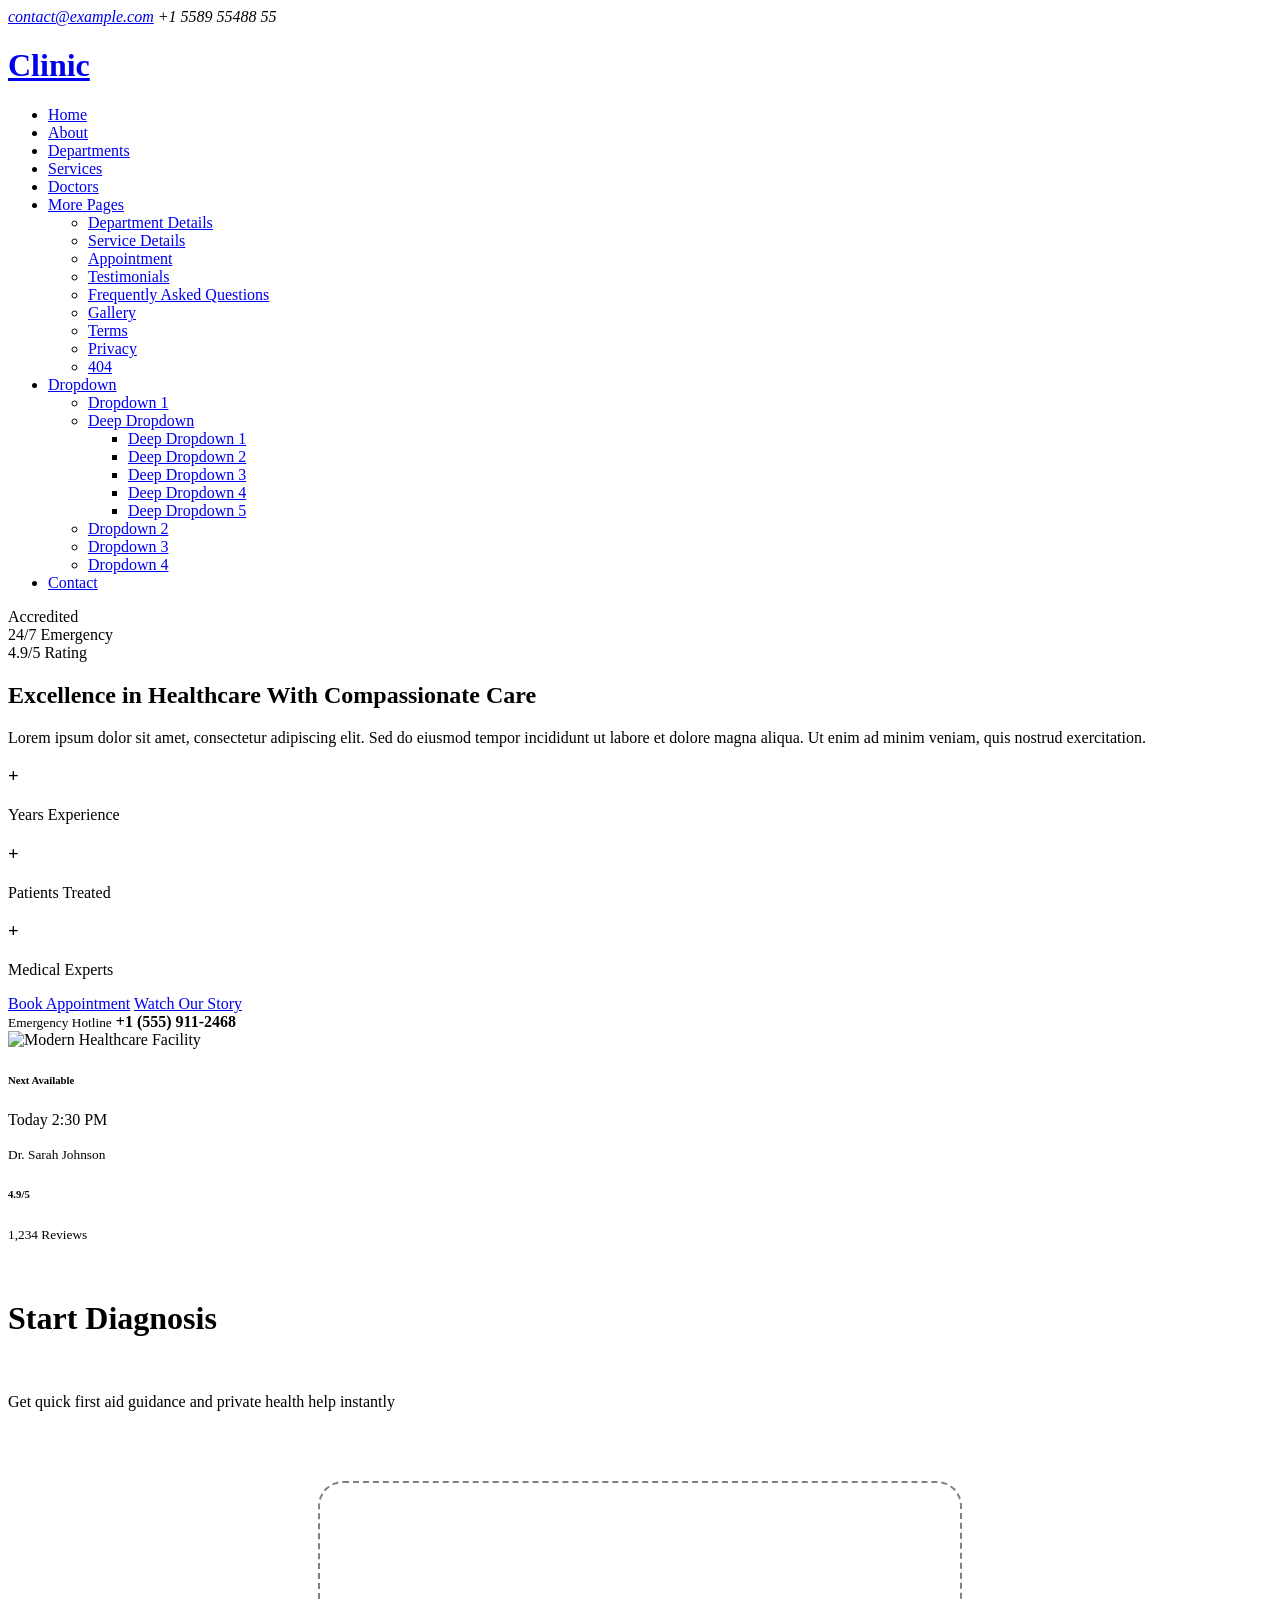
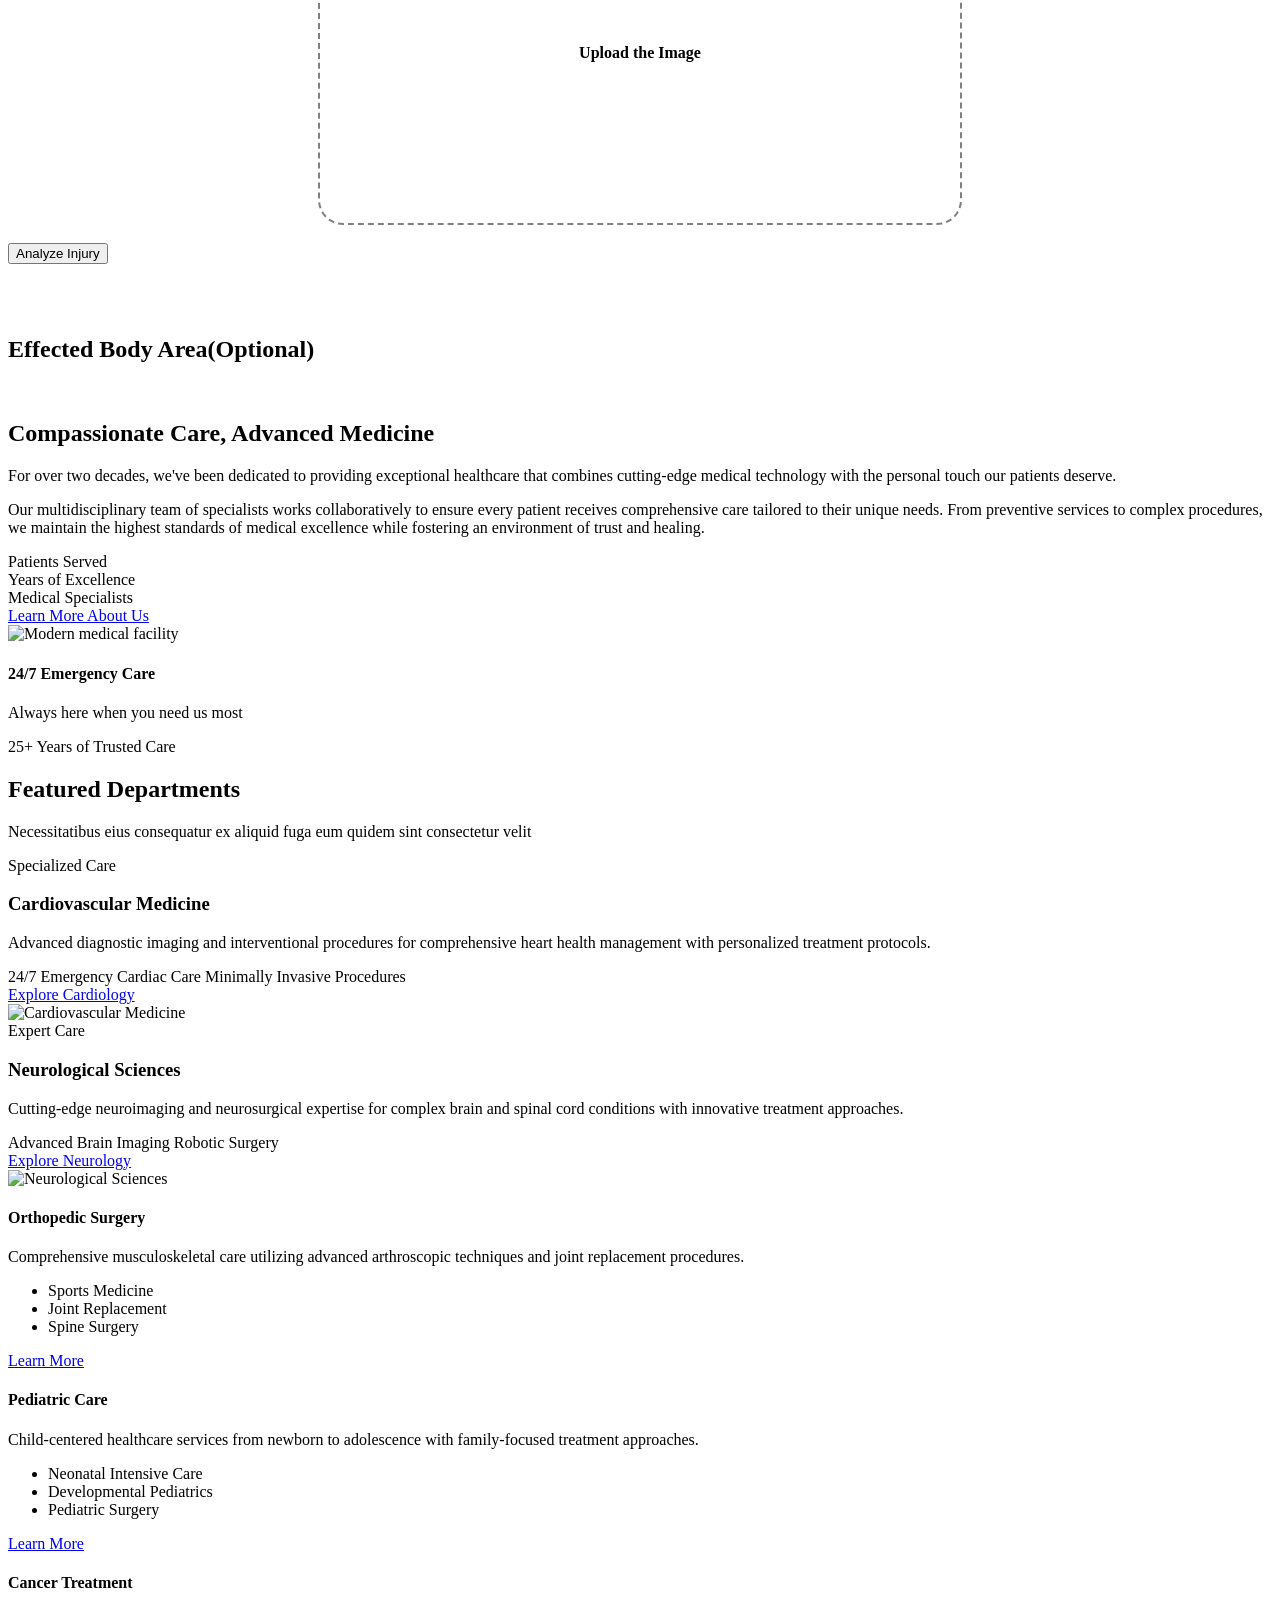
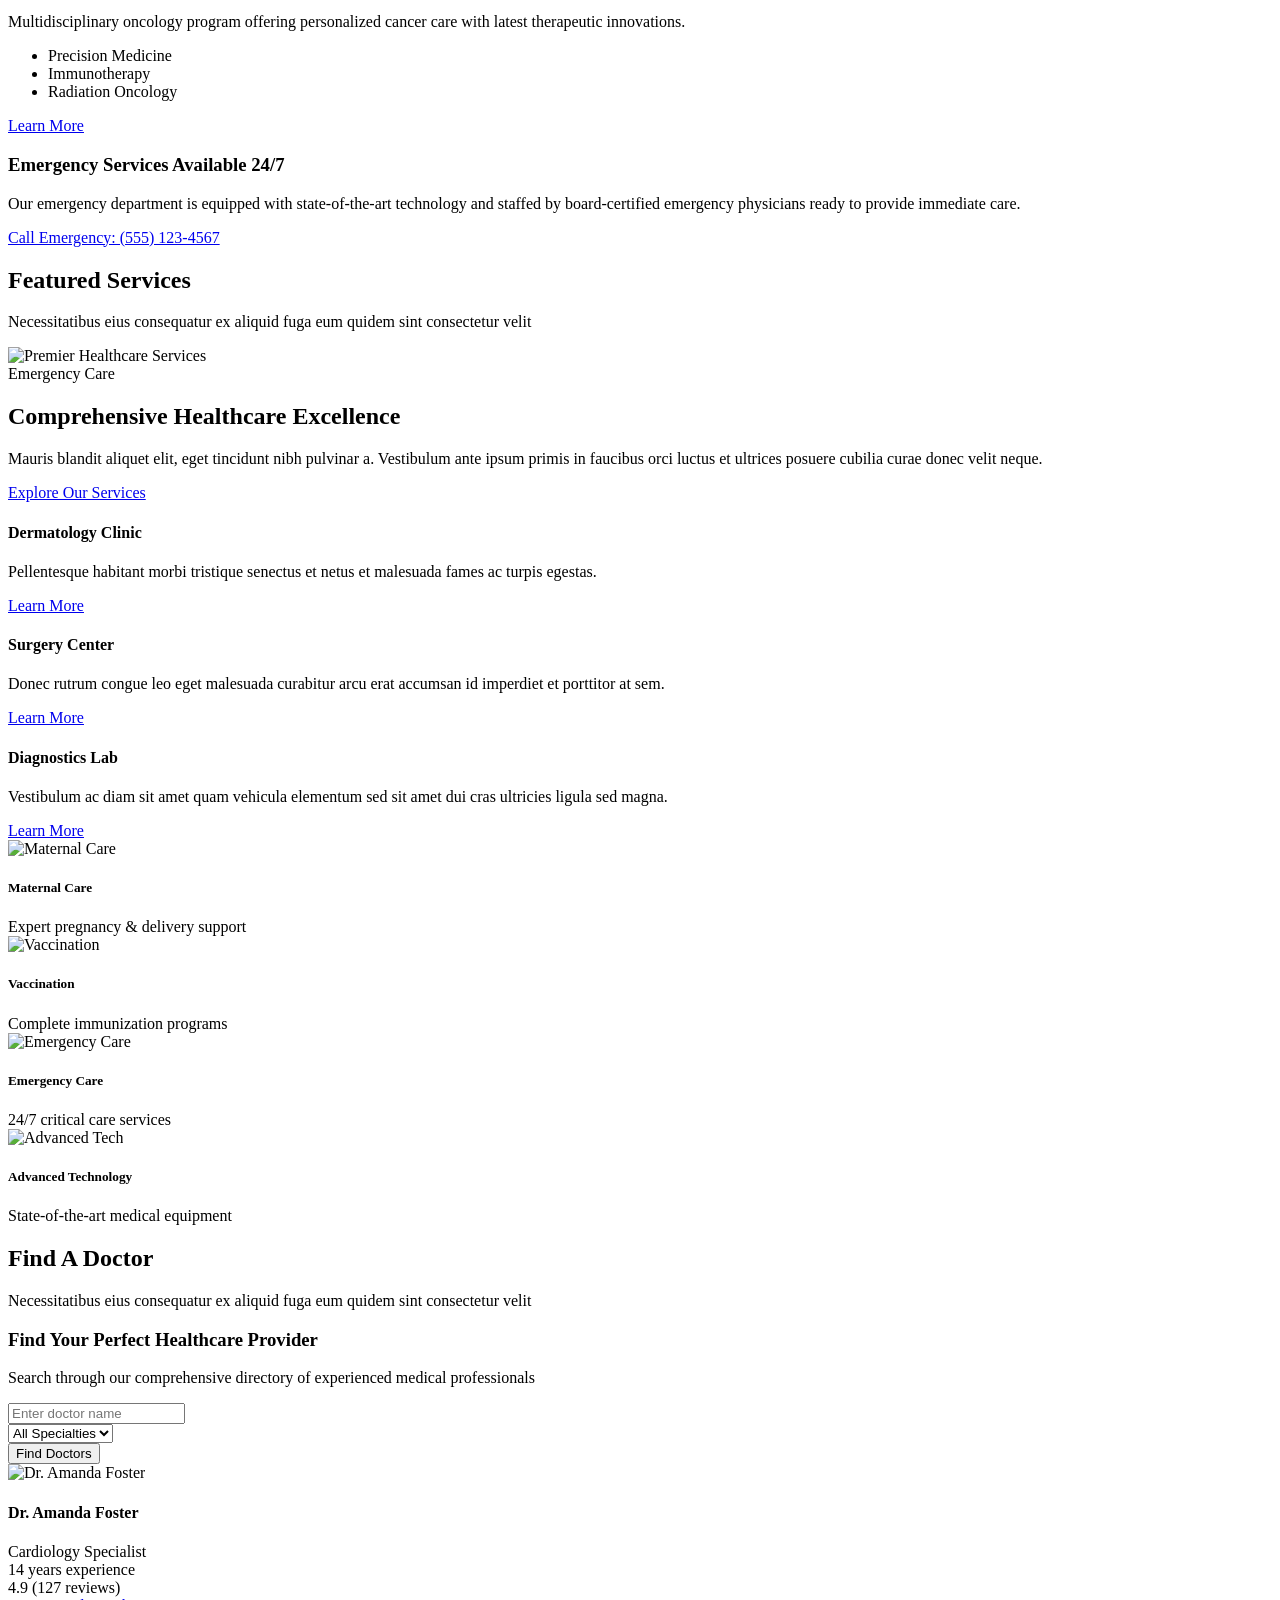
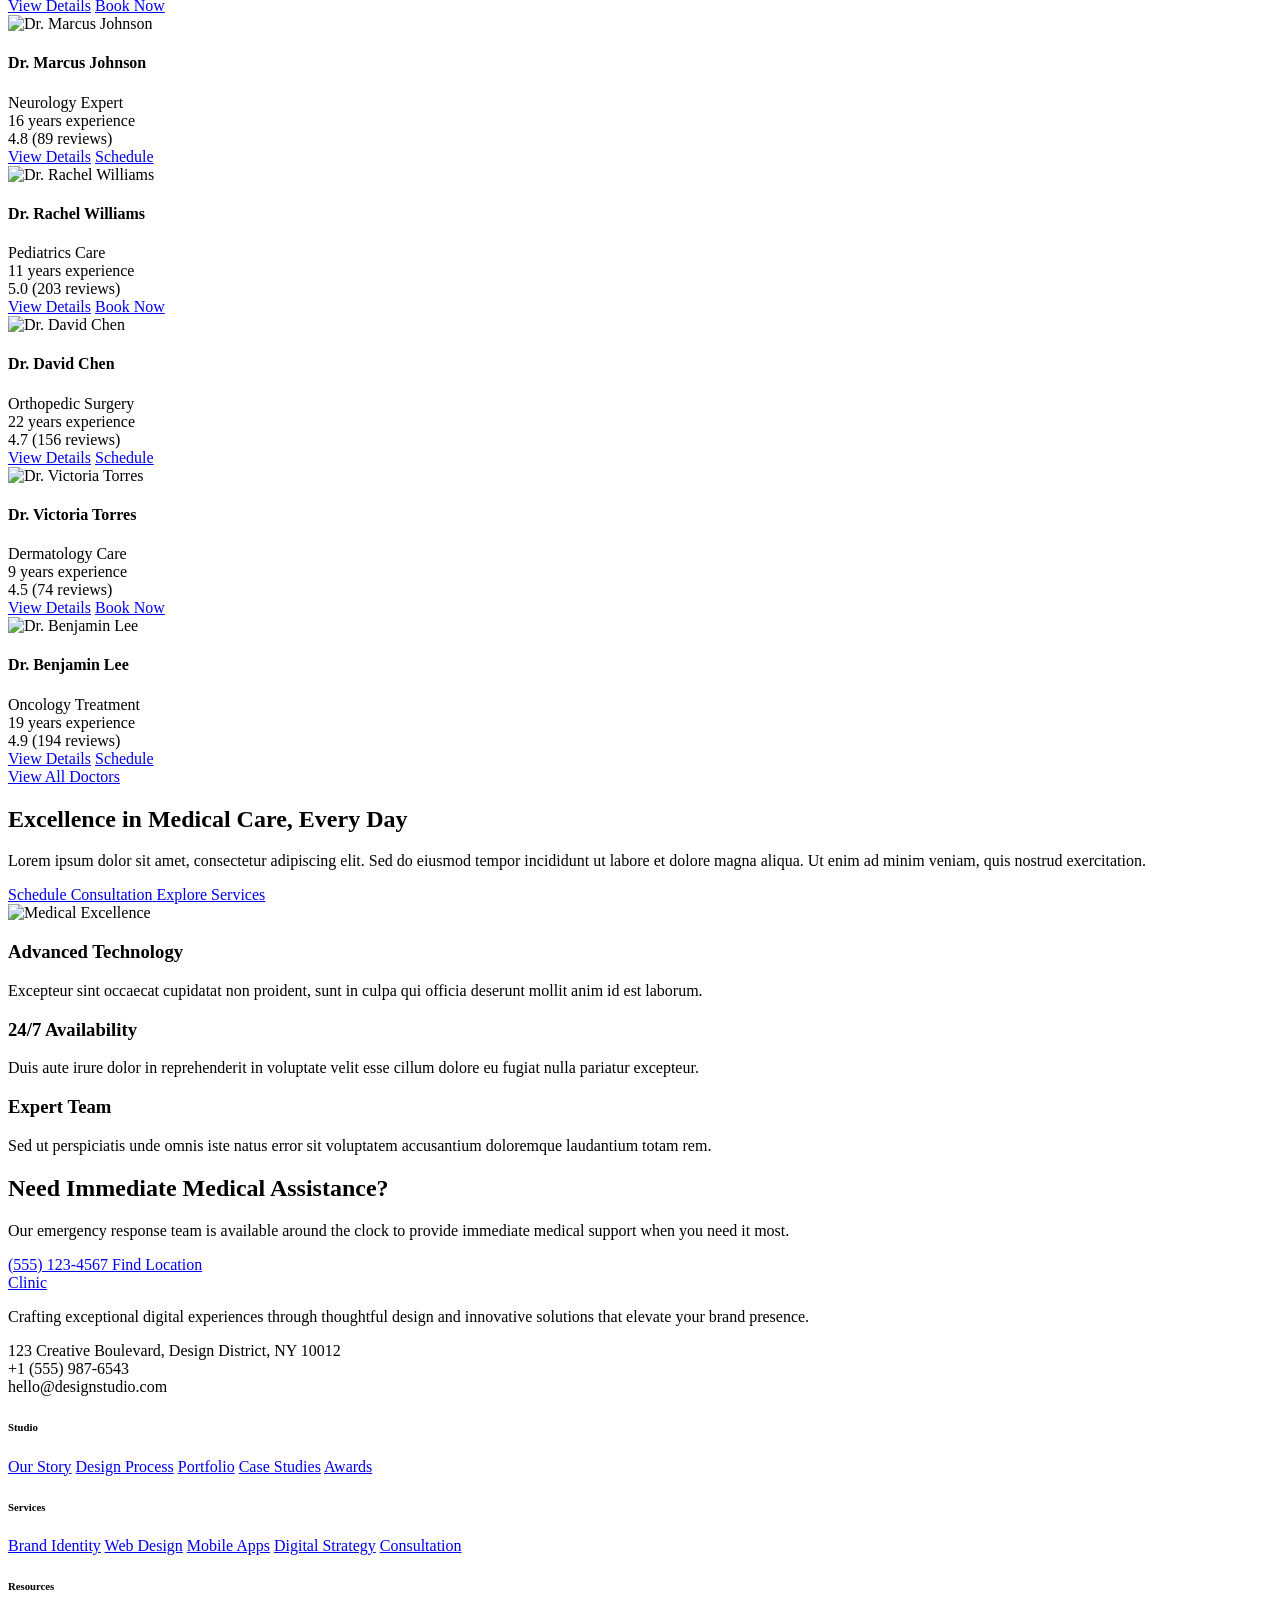
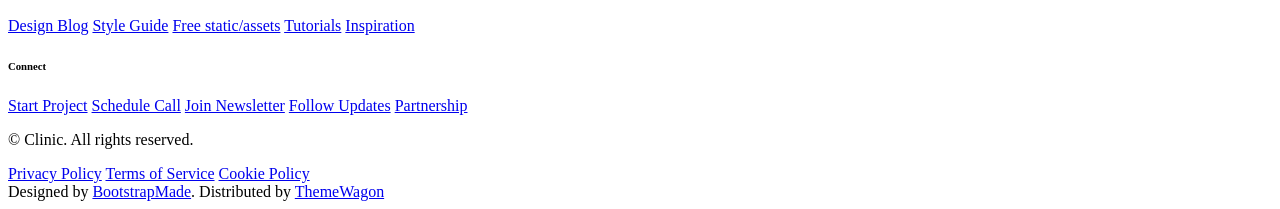
==== templates/index.html @ 622fcd79 "Initial commit" ====
<!DOCTYPE html>
<html lang="en">

<head>
    <meta charset="utf-8">
    <meta content="width=device-width, initial-scale=1.0" name="viewport">
    <title>Index - Clinic Bootstrap Template</title>
    <meta name="description" content="">
    <meta name="keywords" content="">

    <!-- Favicons -->
    <link href="static/static/assets/img/favicon.png" rel="icon">
    <link href="static/assets/img/apple-touch-icon.png" rel="apple-touch-icon">

    <!-- Fonts -->
    <link href="https://fonts.googleapis.com" rel="preconnect">
    <link href="https://fonts.gstatic.com" rel="preconnect" crossorigin>
    <link
        href="https://fonts.googleapis.com/css2?family=Roboto:ital,wght@0,100;0,300;0,400;0,500;0,700;0,900;1,100;1,300;1,400;1,500;1,700;1,900&family=Montserrat:ital,wght@0,100;0,200;0,300;0,400;0,500;0,600;0,700;0,800;0,900;1,100;1,200;1,300;1,400;1,500;1,600;1,700;1,800;1,900&family=Lato:ital,wght@0,100;0,300;0,400;0,700;0,900;1,100;1,300;1,400;1,700;1,900&display=swap"
        rel="stylesheet">

    <!-- Vendor CSS Files -->
    <link href="static/assets/vendor/bootstrap/css/bootstrap.min.css" rel="stylesheet">
    <link href="static/assets/vendor/bootstrap-icons/bootstrap-icons.css" rel="stylesheet">
    <link href="static/assets/vendor/aos/aos.css" rel="stylesheet">
    <link href="static/assets/vendor/glightbox/css/glightbox.min.css" rel="stylesheet">
    <link href="static/assets/vendor/fontawesome-free/css/all.min.css" rel="stylesheet">
    <link href="static/assets/vendor/swiper/swiper-bundle.min.css" rel="stylesheet">

    <!-- Main CSS File -->
    <link href="static/main.css" rel="stylesheet">

    <!-- =======================================================
  * Template Name: Clinic
  * Template URL: https://bootstrapmade.com/clinic-bootstrap-template/
  * Updated: Jul 23 2025 with Bootstrap v5.3.7
  * Author: BootstrapMade.com
  * License: https://bootstrapmade.com/license/
  ======================================================== -->
    <style>
        .inputfiled {
            display: none;

        }

        .dropbox {
            width: 600px;
            height: 300px;
            border: 2px dashed;
            border-radius: 25px;
            border-color: gray;
            display: flex;
            align-items: center;
            justify-content: center;
            font-weight: 700;
        }

        .inputbox {
            display: flex;
            align-items: center;
            justify-content: center;
        }

        .inputboxprivew {
            display: flex;
            align-items: center;
            justify-content: center;

        }

        #previewLabel {
            padding: 20px;
        }

        #previewLabel .preview-image {
            width: 100%;
            height: 100%;
            object-fit: contain;
            max-height: 250px;
        }
    </style>
</head>

<body class="index-page">

    <header id="header" class="header fixed-top">

        <div class="topbar d-flex align-items-center dark-background">
            <div class="container d-flex justify-content-center justify-content-md-between">
                <div class="contact-info d-flex align-items-center">
                    <i class="bi bi-envelope d-flex align-items-center"><a
                            href="mailto:contact@example.com">contact@example.com</a></i>
                    <i class="bi bi-phone d-flex align-items-center ms-4"><span>+1 5589 55488 55</span></i>
                </div>
                <div class="social-links d-none d-md-flex align-items-center">
                    <a href="#!" class="twitter"><i class="bi bi-twitter-x"></i></a>
                    <a href="#!" class="facebook"><i class="bi bi-facebook"></i></a>
                    <a href="#!" class="instagram"><i class="bi bi-instagram"></i></a>
                    <a href="#!" class="linkedin"><i class="bi bi-linkedin"></i></a>
                </div>
            </div>
        </div><!-- End Top Bar -->

        <div class="branding d-flex align-items-cente">

            <div class="container position-relative d-flex align-items-center justify-content-between">
                <a href="index.html" class="logo d-flex align-items-center">
                    <!-- Uncomment the line below if you also wish to use an image logo -->
                    <!-- <img src="static/assets/img/logo.webp" alt=""> -->
                    <h1 class="sitename">Clinic</h1>
                </a>

                <nav id="navmenu" class="navmenu">
                    <ul>
                        <li><a href="index.html" class="active">Home</a></li>
                        <li><a href="about.html">About</a></li>
                        <li><a href="departments.html">Departments</a></li>
                        <li><a href="services.html">Services</a></li>
                        <li><a href="doctors.html">Doctors</a></li>
                        <li class="dropdown"><a href="#"><span>More Pages</span> <i
                                    class="bi bi-chevron-down toggle-dropdown"></i></a>
                            <ul>
                                <li><a href="department-details.html">Department Details</a></li>
                                <li><a href="service-details.html">Service Details</a></li>
                                <li><a href="appointment.html">Appointment</a></li>
                                <li><a href="testimonials.html">Testimonials</a></li>
                                <li><a href="faq.html">Frequently Asked Questions</a></li>
                                <li><a href="gallery.html">Gallery</a></li>
                                <li><a href="terms.html">Terms</a></li>
                                <li><a href="privacy.html">Privacy</a></li>
                                <li><a href="404.html">404</a></li>
                            </ul>
                        </li>
                        <li class="dropdown"><a href="#"><span>Dropdown</span> <i
                                    class="bi bi-chevron-down toggle-dropdown"></i></a>
                            <ul>
                                <li><a href="#">Dropdown 1</a></li>
                                <li class="dropdown"><a href="#"><span>Deep Dropdown</span> <i
                                            class="bi bi-chevron-down toggle-dropdown"></i></a>
                                    <ul>
                                        <li><a href="#">Deep Dropdown 1</a></li>
                                        <li><a href="#">Deep Dropdown 2</a></li>
                                        <li><a href="#">Deep Dropdown 3</a></li>
                                        <li><a href="#">Deep Dropdown 4</a></li>
                                        <li><a href="#">Deep Dropdown 5</a></li>
                                    </ul>
                                </li>
                                <li><a href="#">Dropdown 2</a></li>
                                <li><a href="#">Dropdown 3</a></li>
                                <li><a href="#">Dropdown 4</a></li>
                            </ul>
                        </li>
                        <li><a href="contact.html">Contact</a></li>
                    </ul>
                    <i class="mobile-nav-toggle d-xl-none bi bi-list"></i>
                </nav>

            </div>

        </div>

    </header>

    <main class="main">

        <!-- Hero Section -->
        <section id="hero" class="hero section">

            <div class="container" data-aos="fade-up" data-aos-delay="100">

                <div class="row align-items-center">
                    <div class="col-lg-6">
                        <div class="hero-content">
                            <div class="trust-badges mb-4" data-aos="fade-right" data-aos-delay="200">
                                <div class="badge-item">
                                    <i class="bi bi-shield-check"></i>
                                    <span>Accredited</span>
                                </div>
                                <div class="badge-item">
                                    <i class="bi bi-clock"></i>
                                    <span>24/7 Emergency</span>
                                </div>
                                <div class="badge-item">
                                    <i class="bi bi-star-fill"></i>
                                    <span>4.9/5 Rating</span>
                                </div>
                            </div>

                            <h1 data-aos="fade-right" data-aos-delay="300">
                                Excellence in <span class="highlight">Healthcare</span> With Compassionate Care
                            </h1>

                            <p class="hero-description" data-aos="fade-right" data-aos-delay="400">
                                Lorem ipsum dolor sit amet, consectetur adipiscing elit. Sed do eiusmod tempor
                                incididunt ut labore et
                                dolore magna aliqua. Ut enim ad minim veniam, quis nostrud exercitation.
                            </p>

                            <div class="hero-stats mb-4" data-aos="fade-right" data-aos-delay="500">
                                <div class="stat-item">
                                    <h3><span data-purecounter-start="0" data-purecounter-end="15"
                                            data-purecounter-duration="2" class="purecounter"></span>+</h3>
                                    <p>Years Experience</p>
                                </div>
                                <div class="stat-item">
                                    <h3><span data-purecounter-start="0" data-purecounter-end="5000"
                                            data-purecounter-duration="2" class="purecounter"></span>+</h3>
                                    <p>Patients Treated</p>
                                </div>
                                <div class="stat-item">
                                    <h3><span data-purecounter-start="0" data-purecounter-end="50"
                                            data-purecounter-duration="2" class="purecounter"></span>+</h3>
                                    <p>Medical Experts</p>
                                </div>
                            </div>

                            <div class="hero-actions" data-aos="fade-right" data-aos-delay="600">
                                <a href="appointment.html" class="btn btn-primary">Book Appointment</a>
                                <a href="https://www.youtube.com/watch?v=Y7f98aduVJ8" class="btn btn-outline glightbox">
                                    <i class="bi bi-play-circle me-2"></i>
                                    Watch Our Story
                                </a>
                            </div>

                            <div class="emergency-contact" data-aos="fade-right" data-aos-delay="700">
                                <div class="emergency-icon">
                                    <i class="bi bi-telephone-fill"></i>
                                </div>
                                <div class="emergency-info">
                                    <small>Emergency Hotline</small>
                                    <strong>+1 (555) 911-2468</strong>
                                </div>
                            </div>
                        </div>
                    </div>

                    <div class="col-lg-6">
                        <div class="hero-visual" data-aos="fade-left" data-aos-delay="400">
                            <div class="main-image">
                                <img src="static/assets/img/health/staff-10.webp" alt="Modern Healthcare Facility"
                                    class="img-fluid">
                                <div class="floating-card appointment-card">
                                    <div class="card-icon">
                                        <i class="bi bi-calendar-check"></i>
                                    </div>
                                    <div class="card-content">
                                        <h6>Next Available</h6>
                                        <p>Today 2:30 PM</p>
                                        <small>Dr. Sarah Johnson</small>
                                    </div>
                                </div>
                                <div class="floating-card rating-card">
                                    <div class="card-content">
                                        <div class="rating-stars">
                                            <i class="bi bi-star-fill"></i>
                                            <i class="bi bi-star-fill"></i>
                                            <i class="bi bi-star-fill"></i>
                                            <i class="bi bi-star-fill"></i>
                                            <i class="bi bi-star-fill"></i>
                                        </div>
                                        <h6>4.9/5</h6>
                                        <small>1,234 Reviews</small>
                                    </div>
                                </div>
                            </div>
                            <div class="background-elements">
                                <div class="element element-1"></div>
                                <div class="element element-2"></div>
                                <div class="element element-3"></div>
                            </div>
                        </div>
                    </div>
                </div>

            </div>

        </section><!-- /Hero Section -->

        <div class="container">
            <br><br>
            <h1>Start Diagnosis</h1>
            <br>
            <p>Get quick first aid guidance and private health help instantly</p>
            <br><br><br>

            <div class="inputbox">
                <label for="injuryImageInput" id="previewLabel" class="dropbox">Upload the Image</label><br>

                <input type="file" class="inputfiled" id="injuryImageInput" accept="image/*"
                    onchange="previewImage(event)">


            </div><br>
            <div class="inputboxprivew">
                <img id="" width="250px" height="200px" style="display:none; border:1px solid #ccc;">

            </div>
            <button onclick="analyzeImage()">Analyze Injury</button>
            <p id="result"></p>

            <br><br>
            <h2>Effected Body Area(Optional)</h2>
            <br>

        </div>



        <!-- Home About Section -->
        <section id="home-about" class="home-about section">

            <div class="container" data-aos="fade-up" data-aos-delay="100">

                <div class="row align-items-center">
                    <div class="col-lg-6 mb-5 mb-lg-0" data-aos="fade-right" data-aos-delay="200">
                        <div class="about-content">
                            <h2 class="section-heading">Compassionate Care, Advanced Medicine</h2>
                            <p class="lead-text">For over two decades, we've been dedicated to providing exceptional
                                healthcare that
                                combines cutting-edge medical technology with the personal touch our patients deserve.
                            </p>

                            <p>Our multidisciplinary team of specialists works collaboratively to ensure every patient
                                receives
                                comprehensive care tailored to their unique needs. From preventive services to complex
                                procedures, we
                                maintain the highest standards of medical excellence while fostering an environment of
                                trust and
                                healing.</p>

                            <div class="stats-grid">
                                <div class="stat-item">
                                    <div class="stat-number purecounter" data-purecounter-start="0"
                                        data-purecounter-end="15000" data-purecounter-duration="1"></div>
                                    <div class="stat-label">Patients Served</div>
                                </div>
                                <div class="stat-item">
                                    <div class="stat-number purecounter" data-purecounter-start="0"
                                        data-purecounter-end="25" data-purecounter-duration="1"></div>
                                    <div class="stat-label">Years of Excellence</div>
                                </div>
                                <div class="stat-item">
                                    <div class="stat-number purecounter" data-purecounter-start="0"
                                        data-purecounter-end="50" data-purecounter-duration="1"></div>
                                    <div class="stat-label">Medical Specialists</div>
                                </div>
                            </div>

                            <div class="cta-section">
                                <a href="about.html" class="btn-primary">Learn More About Us</a>
                            </div>
                        </div>
                    </div>

                    <div class="col-lg-6" data-aos="fade-left" data-aos-delay="300">
                        <div class="about-visual">
                            <div class="main-image">
                                <img src="static/assets/img/health/facilities-9.webp" alt="Modern medical facility"
                                    class="img-fluid">
                            </div>
                            <div class="floating-card">
                                <div class="card-content">
                                    <div class="icon">
                                        <i class="bi bi-heart-pulse"></i>
                                    </div>
                                    <div class="card-text">
                                        <h4>24/7 Emergency Care</h4>
                                        <p>Always here when you need us most</p>
                                    </div>
                                </div>
                            </div>
                            <div class="experience-badge">
                                <div class="badge-content">
                                    <span class="years">25+</span>
                                    <span class="text">Years of Trusted Care</span>
                                </div>
                            </div>
                        </div>
                    </div>
                </div>

            </div>

        </section><!-- /Home About Section -->

        <!-- Featured Departments Section -->
        <section id="featured-departments" class="featured-departments section">

            <!-- Section Title -->
            <div class="container section-title" data-aos="fade-up">
                <h2>Featured Departments</h2>
                <p>Necessitatibus eius consequatur ex aliquid fuga eum quidem sint consectetur velit</p>
            </div><!-- End Section Title -->

            <div class="container" data-aos="fade-up" data-aos-delay="100">

                <div class="row g-5">

                    <div class="col-lg-6" data-aos="zoom-in" data-aos-delay="100">
                        <div class="specialty-card">
                            <div class="specialty-content">
                                <div class="specialty-meta">
                                    <span class="specialty-label">Specialized Care</span>
                                </div>
                                <h3>Cardiovascular Medicine</h3>
                                <p>Advanced diagnostic imaging and interventional procedures for comprehensive heart
                                    health management
                                    with personalized treatment protocols.</p>
                                <div class="specialty-features">
                                    <span><i class="bi bi-check-circle-fill"></i>24/7 Emergency Cardiac Care</span>
                                    <span><i class="bi bi-check-circle-fill"></i>Minimally Invasive Procedures</span>
                                </div>
                                <a href="department-details.html" class="specialty-link">
                                    Explore Cardiology <i class="bi bi-arrow-right"></i>
                                </a>
                            </div>
                            <div class="specialty-visual">
                                <img src="static/assets/img/health/cardiology-1.webp" alt="Cardiovascular Medicine"
                                    class="img-fluid">
                                <div class="visual-overlay">
                                    <i class="bi bi-heart-pulse"></i>
                                </div>
                            </div>
                        </div>
                    </div><!-- End Specialty Card -->

                    <div class="col-lg-6" data-aos="zoom-in" data-aos-delay="200">
                        <div class="specialty-card">
                            <div class="specialty-content">
                                <div class="specialty-meta">
                                    <span class="specialty-label">Expert Care</span>
                                </div>
                                <h3>Neurological Sciences</h3>
                                <p>Cutting-edge neuroimaging and neurosurgical expertise for complex brain and spinal
                                    cord conditions
                                    with innovative treatment approaches.</p>
                                <div class="specialty-features">
                                    <span><i class="bi bi-check-circle-fill"></i>Advanced Brain Imaging</span>
                                    <span><i class="bi bi-check-circle-fill"></i>Robotic Surgery</span>
                                </div>
                                <a href="department-details.html" class="specialty-link">
                                    Explore Neurology <i class="bi bi-arrow-right"></i>
                                </a>
                            </div>
                            <div class="specialty-visual">
                                <img src="static/assets/img/health/neurology-4.webp" alt="Neurological Sciences"
                                    class="img-fluid">
                                <div class="visual-overlay">
                                    <i class="bi bi-cpu"></i>
                                </div>
                            </div>
                        </div>
                    </div><!-- End Specialty Card -->

                    <div class="col-lg-4" data-aos="fade-up" data-aos-delay="100">
                        <div class="department-highlight">
                            <div class="highlight-icon">
                                <i class="bi bi-shield-plus"></i>
                            </div>
                            <h4>Orthopedic Surgery</h4>
                            <p>Comprehensive musculoskeletal care utilizing advanced arthroscopic techniques and joint
                                replacement
                                procedures.</p>
                            <ul class="highlight-list">
                                <li>Sports Medicine</li>
                                <li>Joint Replacement</li>
                                <li>Spine Surgery</li>
                            </ul>
                            <a href="department-details.html" class="highlight-cta">Learn More</a>
                        </div>
                    </div><!-- End Department Highlight -->

                    <div class="col-lg-4" data-aos="fade-up" data-aos-delay="200">
                        <div class="department-highlight">
                            <div class="highlight-icon">
                                <i class="bi bi-people"></i>
                            </div>
                            <h4>Pediatric Care</h4>
                            <p>Child-centered healthcare services from newborn to adolescence with family-focused
                                treatment
                                approaches.</p>
                            <ul class="highlight-list">
                                <li>Neonatal Intensive Care</li>
                                <li>Developmental Pediatrics</li>
                                <li>Pediatric Surgery</li>
                            </ul>
                            <a href="department-details.html" class="highlight-cta">Learn More</a>
                        </div>
                    </div><!-- End Department Highlight -->

                    <div class="col-lg-4" data-aos="fade-up" data-aos-delay="300">
                        <div class="department-highlight">
                            <div class="highlight-icon">
                                <i class="bi bi-activity"></i>
                            </div>
                            <h4>Cancer Treatment</h4>
                            <p>Multidisciplinary oncology program offering personalized cancer care with latest
                                therapeutic
                                innovations.</p>
                            <ul class="highlight-list">
                                <li>Precision Medicine</li>
                                <li>Immunotherapy</li>
                                <li>Radiation Oncology</li>
                            </ul>
                            <a href="department-details.html" class="highlight-cta">Learn More</a>
                        </div>
                    </div><!-- End Department Highlight -->

                </div>

                <div class="emergency-banner" data-aos="fade-up" data-aos-delay="400">
                    <div class="row align-items-center">
                        <div class="col-lg-8">
                            <div class="emergency-content">
                                <h3>Emergency Services Available 24/7</h3>
                                <p>Our emergency department is equipped with state-of-the-art technology and staffed by
                                    board-certified
                                    emergency physicians ready to provide immediate care.</p>
                            </div>
                        </div>
                        <div class="col-lg-4 text-lg-end">
                            <a href="tel:+15551234567" class="emergency-btn">
                                <i class="bi bi-telephone-fill"></i>
                                Call Emergency: (555) 123-4567
                            </a>
                        </div>
                    </div>
                </div>

            </div>

        </section><!-- /Featured Departments Section -->

        <!-- Featured Services Section -->
        <section id="featured-services" class="featured-services section">

            <!-- Section Title -->
            <div class="container section-title" data-aos="fade-up">
                <h2>Featured Services</h2>
                <p>Necessitatibus eius consequatur ex aliquid fuga eum quidem sint consectetur velit</p>
            </div><!-- End Section Title -->

            <div class="container" data-aos="fade-up" data-aos-delay="100">

                <div class="row g-0">

                    <div class="col-lg-8" data-aos="fade-right" data-aos-delay="200">
                        <div class="featured-service-main">
                            <div class="service-image-wrapper">
                                <img src="static/assets/img/health/consultation-4.webp"
                                    alt="Premier Healthcare Services" class="img-fluid" loading="lazy">
                                <div class="service-overlay">
                                    <div class="service-badge">
                                        <i class="bi bi-heart-pulse"></i>
                                        <span>Emergency Care</span>
                                    </div>
                                </div>
                            </div>
                            <div class="service-details">
                                <h2>Comprehensive Healthcare Excellence</h2>
                                <p>Mauris blandit aliquet elit, eget tincidunt nibh pulvinar a. Vestibulum ante ipsum
                                    primis in faucibus
                                    orci luctus et ultrices posuere cubilia curae donec velit neque.</p>
                                <a href="#!" class="main-cta">Explore Our Services</a>
                            </div>
                        </div>
                    </div>

                    <div class="col-lg-4" data-aos="fade-left" data-aos-delay="300">
                        <div class="services-sidebar">

                            <div class="service-item" data-aos="fade-up" data-aos-delay="400">
                                <div class="service-icon-wrapper">
                                    <i class="bi bi-capsule"></i>
                                </div>
                                <div class="service-info">
                                    <h4>Dermatology Clinic</h4>
                                    <p>Pellentesque habitant morbi tristique senectus et netus et malesuada fames ac
                                        turpis egestas.</p>
                                    <a href="#!" class="service-link">Learn More</a>
                                </div>
                            </div>

                            <div class="service-item" data-aos="fade-up" data-aos-delay="500">
                                <div class="service-icon-wrapper">
                                    <i class="bi bi-bandaid"></i>
                                </div>
                                <div class="service-info">
                                    <h4>Surgery Center</h4>
                                    <p>Donec rutrum congue leo eget malesuada curabitur arcu erat accumsan id imperdiet
                                        et porttitor at
                                        sem.</p>
                                    <a href="#!" class="service-link">Learn More</a>
                                </div>
                            </div>

                            <div class="service-item" data-aos="fade-up" data-aos-delay="600">
                                <div class="service-icon-wrapper">
                                    <i class="bi bi-activity"></i>
                                </div>
                                <div class="service-info">
                                    <h4>Diagnostics Lab</h4>
                                    <p>Vestibulum ac diam sit amet quam vehicula elementum sed sit amet dui cras
                                        ultricies ligula sed
                                        magna.</p>
                                    <a href="#!" class="service-link">Learn More</a>
                                </div>
                            </div>

                        </div>
                    </div>

                </div>

                <div class="specialties-grid" data-aos="fade-up" data-aos-delay="300">
                    <div class="row align-items-center">

                        <div class="col-lg-3 col-md-6">
                            <div class="specialty-card">
                                <div class="specialty-image">
                                    <img src="static/assets/img/health/maternal-2.webp" alt="Maternal Care"
                                        class="img-fluid" loading="lazy">
                                </div>
                                <div class="specialty-content">
                                    <h5>Maternal Care</h5>
                                    <span>Expert pregnancy &amp; delivery support</span>
                                </div>
                            </div>
                        </div>

                        <div class="col-lg-3 col-md-6">
                            <div class="specialty-card">
                                <div class="specialty-image">
                                    <img src="static/assets/img/health/vaccination-3.webp" alt="Vaccination"
                                        class="img-fluid" loading="lazy">
                                </div>
                                <div class="specialty-content">
                                    <h5>Vaccination</h5>
                                    <span>Complete immunization programs</span>
                                </div>
                            </div>
                        </div>

                        <div class="col-lg-3 col-md-6">
                            <div class="specialty-card">
                                <div class="specialty-image">
                                    <img src="static/assets/img/health/emergency-1.webp" alt="Emergency Care"
                                        class="img-fluid" loading="lazy">
                                </div>
                                <div class="specialty-content">
                                    <h5>Emergency Care</h5>
                                    <span>24/7 critical care services</span>
                                </div>
                            </div>
                        </div>

                        <div class="col-lg-3 col-md-6">
                            <div class="specialty-card">
                                <div class="specialty-image">
                                    <img src="static/assets/img/health/facilities-6.webp" alt="Advanced Tech"
                                        class="img-fluid" loading="lazy">
                                </div>
                                <div class="specialty-content">
                                    <h5>Advanced Technology</h5>
                                    <span>State-of-the-art medical equipment</span>
                                </div>
                            </div>
                        </div>

                    </div>
                </div>

            </div>

        </section><!-- /Featured Services Section -->

        <!-- Find A Doctor Section -->
        <section id="find-a-doctor" class="find-a-doctor section">

            <!-- Section Title -->
            <div class="container section-title" data-aos="fade-up">
                <h2>Find A Doctor</h2>
                <p>Necessitatibus eius consequatur ex aliquid fuga eum quidem sint consectetur velit</p>
            </div><!-- End Section Title -->

            <div class="container" data-aos="fade-up" data-aos-delay="100">

                <div class="row justify-content-center mb-5" data-aos="fade-up" data-aos-delay="200">
                    <div class="col-lg-8 text-center">
                        <div class="search-section">
                            <h3 class="search-title">Find Your Perfect Healthcare Provider</h3>
                            <p class="search-subtitle">Search through our comprehensive directory of experienced medical
                                professionals
                            </p>
                            <form class="search-form" action="#!" method="#">
                                <div class="search-input-group">
                                    <div class="input-wrapper">
                                        <i class="bi bi-person"></i>
                                        <input type="text" class="form-control" name="doctor_name"
                                            placeholder="Enter doctor name">
                                    </div>
                                    <div class="select-wrapper">
                                        <i class="bi bi-heart-pulse"></i>
                                        <select class="form-select" name="specialty">
                                            <option value="">All Specialties</option>
                                            <option value="cardiology">Cardiology</option>
                                            <option value="neurology">Neurology</option>
                                            <option value="orthopedics">Orthopedics</option>
                                            <option value="pediatrics">Pediatrics</option>
                                            <option value="dermatology">Dermatology</option>
                                            <option value="oncology">Oncology</option>
                                        </select>
                                    </div>
                                    <button type="submit" class="search-btn">
                                        <i class="bi bi-search"></i>
                                        Find Doctors
                                    </button>
                                </div>
                            </form>
                        </div>
                    </div>
                </div>

                <div class="doctors-grid" data-aos="fade-up" data-aos-delay="300">
                    <div class="doctor-profile" data-aos="zoom-in" data-aos-delay="100">
                        <div class="profile-header">
                            <div class="doctor-avatar">
                                <img src="static/assets/img/health/staff-2.webp" alt="Dr. Amanda Foster"
                                    class="img-fluid">
                                <div class="status-indicator available"></div>
                            </div>
                            <div class="doctor-details">
                                <h4>Dr. Amanda Foster</h4>
                                <span class="specialty-tag">Cardiology Specialist</span>
                                <div class="experience-info">
                                    <i class="bi bi-award"></i>
                                    <span>14 years experience</span>
                                </div>
                            </div>
                        </div>
                        <div class="rating-section">
                            <div class="stars">
                                <i class="bi bi-star-fill"></i>
                                <i class="bi bi-star-fill"></i>
                                <i class="bi bi-star-fill"></i>
                                <i class="bi bi-star-fill"></i>
                                <i class="bi bi-star-fill"></i>
                            </div>
                            <span class="rating-score">4.9</span>
                            <span class="review-count">(127 reviews)</span>
                        </div>
                        <div class="action-buttons">
                            <a href="#!" class="btn-secondary">View Details</a>
                            <a href="#!" class="btn-primary">Book Now</a>
                        </div>
                    </div><!-- End Doctor Profile -->

                    <div class="doctor-profile" data-aos="zoom-in" data-aos-delay="200">
                        <div class="profile-header">
                            <div class="doctor-avatar">
                                <img src="static/assets/img/health/staff-6.webp" alt="Dr. Marcus Johnson"
                                    class="img-fluid">
                                <div class="status-indicator busy"></div>
                            </div>
                            <div class="doctor-details">
                                <h4>Dr. Marcus Johnson</h4>
                                <span class="specialty-tag">Neurology Expert</span>
                                <div class="experience-info">
                                    <i class="bi bi-award"></i>
                                    <span>16 years experience</span>
                                </div>
                            </div>
                        </div>
                        <div class="rating-section">
                            <div class="stars">
                                <i class="bi bi-star-fill"></i>
                                <i class="bi bi-star-fill"></i>
                                <i class="bi bi-star-fill"></i>
                                <i class="bi bi-star-fill"></i>
                                <i class="bi bi-star-half"></i>
                            </div>
                            <span class="rating-score">4.8</span>
                            <span class="review-count">(89 reviews)</span>
                        </div>
                        <div class="action-buttons">
                            <a href="#!" class="btn-secondary">View Details</a>
                            <a href="#!" class="btn-primary">Schedule</a>
                        </div>
                    </div><!-- End Doctor Profile -->

                    <div class="doctor-profile" data-aos="zoom-in" data-aos-delay="300">
                        <div class="profile-header">
                            <div class="doctor-avatar">
                                <img src="static/assets/img/health/staff-4.webp" alt="Dr. Rachel Williams"
                                    class="img-fluid">
                                <div class="status-indicator available"></div>
                            </div>
                            <div class="doctor-details">
                                <h4>Dr. Rachel Williams</h4>
                                <span class="specialty-tag">Pediatrics Care</span>
                                <div class="experience-info">
                                    <i class="bi bi-award"></i>
                                    <span>11 years experience</span>
                                </div>
                            </div>
                        </div>
                        <div class="rating-section">
                            <div class="stars">
                                <i class="bi bi-star-fill"></i>
                                <i class="bi bi-star-fill"></i>
                                <i class="bi bi-star-fill"></i>
                                <i class="bi bi-star-fill"></i>
                                <i class="bi bi-star-fill"></i>
                            </div>
                            <span class="rating-score">5.0</span>
                            <span class="review-count">(203 reviews)</span>
                        </div>
                        <div class="action-buttons">
                            <a href="#!" class="btn-secondary">View Details</a>
                            <a href="#!" class="btn-primary">Book Now</a>
                        </div>
                    </div><!-- End Doctor Profile -->

                    <div class="doctor-profile" data-aos="zoom-in" data-aos-delay="400">
                        <div class="profile-header">
                            <div class="doctor-avatar">
                                <img src="static/assets/img/health/staff-8.webp" alt="Dr. David Chen" class="img-fluid">
                                <div class="status-indicator offline"></div>
                            </div>
                            <div class="doctor-details">
                                <h4>Dr. David Chen</h4>
                                <span class="specialty-tag">Orthopedic Surgery</span>
                                <div class="experience-info">
                                    <i class="bi bi-award"></i>
                                    <span>22 years experience</span>
                                </div>
                            </div>
                        </div>
                        <div class="rating-section">
                            <div class="stars">
                                <i class="bi bi-star-fill"></i>
                                <i class="bi bi-star-fill"></i>
                                <i class="bi bi-star-fill"></i>
                                <i class="bi bi-star-fill"></i>
                                <i class="bi bi-star-half"></i>
                            </div>
                            <span class="rating-score">4.7</span>
                            <span class="review-count">(156 reviews)</span>
                        </div>
                        <div class="action-buttons">
                            <a href="#!" class="btn-secondary">View Details</a>
                            <a href="#!" class="btn-primary">Schedule</a>
                        </div>
                    </div><!-- End Doctor Profile -->

                    <div class="doctor-profile" data-aos="zoom-in" data-aos-delay="500">
                        <div class="profile-header">
                            <div class="doctor-avatar">
                                <img src="static/assets/img/health/staff-11.webp" alt="Dr. Victoria Torres"
                                    class="img-fluid">
                                <div class="status-indicator available"></div>
                            </div>
                            <div class="doctor-details">
                                <h4>Dr. Victoria Torres</h4>
                                <span class="specialty-tag">Dermatology Care</span>
                                <div class="experience-info">
                                    <i class="bi bi-award"></i>
                                    <span>9 years experience</span>
                                </div>
                            </div>
                        </div>
                        <div class="rating-section">
                            <div class="stars">
                                <i class="bi bi-star-fill"></i>
                                <i class="bi bi-star-fill"></i>
                                <i class="bi bi-star-fill"></i>
                                <i class="bi bi-star-fill"></i>
                                <i class="bi bi-star"></i>
                            </div>
                            <span class="rating-score">4.5</span>
                            <span class="review-count">(74 reviews)</span>
                        </div>
                        <div class="action-buttons">
                            <a href="#!" class="btn-secondary">View Details</a>
                            <a href="#!" class="btn-primary">Book Now</a>
                        </div>
                    </div><!-- End Doctor Profile -->

                    <div class="doctor-profile" data-aos="zoom-in" data-aos-delay="600">
                        <div class="profile-header">
                            <div class="doctor-avatar">
                                <img src="static/assets/img/health/staff-14.webp" alt="Dr. Benjamin Lee"
                                    class="img-fluid">
                                <div class="status-indicator available"></div>
                            </div>
                            <div class="doctor-details">
                                <h4>Dr. Benjamin Lee</h4>
                                <span class="specialty-tag">Oncology Treatment</span>
                                <div class="experience-info">
                                    <i class="bi bi-award"></i>
                                    <span>19 years experience</span>
                                </div>
                            </div>
                        </div>
                        <div class="rating-section">
                            <div class="stars">
                                <i class="bi bi-star-fill"></i>
                                <i class="bi bi-star-fill"></i>
                                <i class="bi bi-star-fill"></i>
                                <i class="bi bi-star-fill"></i>
                                <i class="bi bi-star-fill"></i>
                            </div>
                            <span class="rating-score">4.9</span>
                            <span class="review-count">(194 reviews)</span>
                        </div>
                        <div class="action-buttons">
                            <a href="#!" class="btn-secondary">View Details</a>
                            <a href="#!" class="btn-primary">Schedule</a>
                        </div>
                    </div><!-- End Doctor Profile -->

                </div>

                <div class="text-center mt-5" data-aos="fade-up" data-aos-delay="700">
                    <a href="doctors.html" class="btn-view-all">
                        View All Doctors
                        <i class="bi bi-arrow-right"></i>
                    </a>
                </div>

            </div>

        </section><!-- /Find A Doctor Section -->

        <!-- Call To Action Section -->
        <section id="call-to-action" class="call-to-action section light-background">

            <div class="container" data-aos="fade-up" data-aos-delay="100">

                <div class="hero-content">
                    <div class="row align-items-center">

                        <div class="col-lg-6">
                            <div class="content-wrapper" data-aos="fade-up" data-aos-delay="200">
                                <h1>Excellence in Medical Care, Every Day</h1>
                                <p>Lorem ipsum dolor sit amet, consectetur adipiscing elit. Sed do eiusmod tempor
                                    incididunt ut labore
                                    et dolore magna aliqua. Ut enim ad minim veniam, quis nostrud exercitation.</p>

                                <div class="cta-wrapper">
                                    <a href="appointment.html" class="primary-cta">
                                        <span>Schedule Consultation</span>
                                        <i class="bi bi-arrow-right"></i>
                                    </a>
                                    <a href="services.html" class="secondary-cta">
                                        <span>Explore Services</span>
                                        <i class="bi bi-arrow-right"></i>
                                    </a>
                                </div>
                            </div>
                        </div>

                        <div class="col-lg-6">
                            <div class="image-container" data-aos="fade-left" data-aos-delay="300">
                                <img src="static/assets/img/health/facilities-9.webp" alt="Medical Excellence"
                                    class="img-fluid">
                            </div>
                        </div>

                    </div>
                </div>

                <div class="features-section">

                    <div class="row g-0">

                        <div class="col-lg-4">
                            <div class="feature-block" data-aos="fade-up" data-aos-delay="200">
                                <div class="feature-icon">
                                    <i class="bi bi-shield-check"></i>
                                </div>
                                <h3>Advanced Technology</h3>
                                <p>Excepteur sint occaecat cupidatat non proident, sunt in culpa qui officia deserunt
                                    mollit anim id est
                                    laborum.</p>
                            </div>
                        </div>

                        <div class="col-lg-4">
                            <div class="feature-block" data-aos="fade-up" data-aos-delay="300">
                                <div class="feature-icon">
                                    <i class="bi bi-clock"></i>
                                </div>
                                <h3>24/7 Availability</h3>
                                <p>Duis aute irure dolor in reprehenderit in voluptate velit esse cillum dolore eu
                                    fugiat nulla pariatur
                                    excepteur.</p>
                            </div>
                        </div>

                        <div class="col-lg-4">
                            <div class="feature-block" data-aos="fade-up" data-aos-delay="400">
                                <div class="feature-icon">
                                    <i class="bi bi-people"></i>
                                </div>
                                <h3>Expert Team</h3>
                                <p>Sed ut perspiciatis unde omnis iste natus error sit voluptatem accusantium doloremque
                                    laudantium
                                    totam rem.</p>
                            </div>
                        </div>

                    </div>

                </div>

                <div class="contact-block">
                    <div class="row">

                        <div class="col-lg-8">
                            <div class="contact-content" data-aos="fade-up" data-aos-delay="200">
                                <h2>Need Immediate Medical Assistance?</h2>
                                <p>Our emergency response team is available around the clock to provide immediate
                                    medical support when
                                    you need it most.</p>
                            </div>
                        </div>

                        <div class="col-lg-4">
                            <div class="contact-actions" data-aos="fade-up" data-aos-delay="300">
                                <a href="tel:5551234567" class="emergency-call">
                                    <i class="bi bi-telephone"></i>
                                    <span>(555) 123-4567</span>
                                </a>
                                <a href="contact.html" class="contact-link">Find Location</a>
                            </div>
                        </div>

                    </div>
                </div>

            </div>

        </section><!-- /Call To Action Section -->

    </main>

    <footer id="footer" class="footer-16 footer position-relative">

        <div class="container">

            <div class="footer-main" data-aos="fade-up" data-aos-delay="100">
                <div class="row align-items-start">

                    <div class="col-lg-5">
                        <div class="brand-section">
                            <a href="index.html" class="logo d-flex align-items-center mb-4">
                                <span class="sitename">Clinic</span>
                            </a>
                            <p class="brand-description">Crafting exceptional digital experiences through thoughtful
                                design and
                                innovative solutions that elevate your brand presence.</p>

                            <div class="contact-info mt-5">
                                <div class="contact-item">
                                    <i class="bi bi-geo-alt"></i>
                                    <span>123 Creative Boulevard, Design District, NY 10012</span>
                                </div>
                                <div class="contact-item">
                                    <i class="bi bi-telephone"></i>
                                    <span>+1 (555) 987-6543</span>
                                </div>
                                <div class="contact-item">
                                    <i class="bi bi-envelope"></i>
                                    <span>hello@designstudio.com</span>
                                </div>
                            </div>
                        </div>
                    </div>

                    <div class="col-lg-7">
                        <div class="footer-nav-wrapper">
                            <div class="row">

                                <div class="col-6 col-lg-3">
                                    <div class="nav-column">
                                        <h6>Studio</h6>
                                        <nav class="footer-nav">
                                            <a href="#!">Our Story</a>
                                            <a href="#!">Design Process</a>
                                            <a href="#!">Portfolio</a>
                                            <a href="#!">Case Studies</a>
                                            <a href="#!">Awards</a>
                                        </nav>
                                    </div>
                                </div>

                                <div class="col-6 col-lg-3">
                                    <div class="nav-column">
                                        <h6>Services</h6>
                                        <nav class="footer-nav">
                                            <a href="#!">Brand Identity</a>
                                            <a href="#!">Web Design</a>
                                            <a href="#!">Mobile Apps</a>
                                            <a href="#!">Digital Strategy</a>
                                            <a href="#!">Consultation</a>
                                        </nav>
                                    </div>
                                </div>

                                <div class="col-6 col-lg-3">
                                    <div class="nav-column">
                                        <h6>Resources</h6>
                                        <nav class="footer-nav">
                                            <a href="#!">Design Blog</a>
                                            <a href="#!">Style Guide</a>
                                            <a href="#!">Free static/assets</a>
                                            <a href="#!">Tutorials</a>
                                            <a href="#!">Inspiration</a>
                                        </nav>
                                    </div>
                                </div>

                                <div class="col-6 col-lg-3">
                                    <div class="nav-column">
                                        <h6>Connect</h6>
                                        <nav class="footer-nav">
                                            <a href="#!">Start Project</a>
                                            <a href="#!">Schedule Call</a>
                                            <a href="#!">Join Newsletter</a>
                                            <a href="#!">Follow Updates</a>
                                            <a href="#!">Partnership</a>
                                        </nav>
                                    </div>
                                </div>

                            </div>
                        </div>
                    </div>

                </div>
            </div>

        </div>

        <div class="footer-bottom">
            <div class="container">
                <div class="bottom-content" data-aos="fade-up" data-aos-delay="300">
                    <div class="row align-items-center">

                        <div class="col-lg-6">
                            <div class="copyright">
                                <p>© <span class="sitename">Clinic</span>. All rights reserved.</p>
                            </div>
                        </div>

                        <div class="col-lg-6">
                            <div class="legal-links">
                                <a href="#!">Privacy Policy</a>
                                <a href="#!">Terms of Service</a>
                                <a href="#!">Cookie Policy</a>
                                <div class="credits">
                                    <!-- All the links in the footer should remain intact. -->
                                    <!-- You can delete the links only if you've purchased the pro version. -->
                                    <!-- Licensing information: https://bootstrapmade.com/license/ -->
                                    <!-- Purchase the pro version with working PHP/AJAX contact form: [buy-url] -->
                                    Designed by <a href="https://bootstrapmade.com/">BootstrapMade</a>. Distributed by
                                    <a href="https://themewagon.com" target="_blank">ThemeWagon</a>
                                </div>
                            </div>
                        </div>

                    </div>
                </div>
            </div>
        </div>

    </footer>

    <!-- Scroll Top -->
    <a href="#!" id="scroll-top" class="scroll-top d-flex align-items-center justify-content-center"><i
            class="bi bi-arrow-up-short"></i></a>

    <!-- Preloader -->
    <div id="preloader"></div>

    <!-- Vendor JS Files -->
    <script src="static/assets/vendor/bootstrap/js/bootstrap.bundle.min.js"></script>
    <script src="static/assets/vendor/php-email-form/validate.js"></script>
    <script src="static/assets/vendor/aos/aos.js"></script>
    <script src="static/assets/vendor/glightbox/js/glightbox.min.js"></script>
    <script src="static/assets/vendor/purecounter/purecounter_vanilla.js"></script>
    <script src="static/assets/vendor/swiper/swiper-bundle.min.js"></script>

    <!-- Main JS File -->
    <script src="static/main.js"></script>


    <script>
        function previewImage(event) {
            const label = document.getElementById('previewLabel');
            const image = document.createElement("img");
            image.classList.add("preview-image");
            const file = event.target.files[0];
            const prevHtml = label.innerHTML;

            label.innerHTML = '';
            if (file) {
                image.src = URL.createObjectURL(file);
                label.appendChild(image);
                console.log("file not found")
            } else {
                label.innerHTML = "Upload the Image";
                console.log("file not found")
            }

        }
        async function analyzeImage() {

            const fileInput = document.querySelector("input[type=file]");
            const file = fileInput.files[0];

            const formData = new FormData();
            formData.append("image", file);

            const response = await fetch("/analyze", {
                method: "POST",
                body: formData
            });

            const data = await response.json();

            document.getElementById("result").innerText = data.result;

        }
    </script>

</body>

</html>
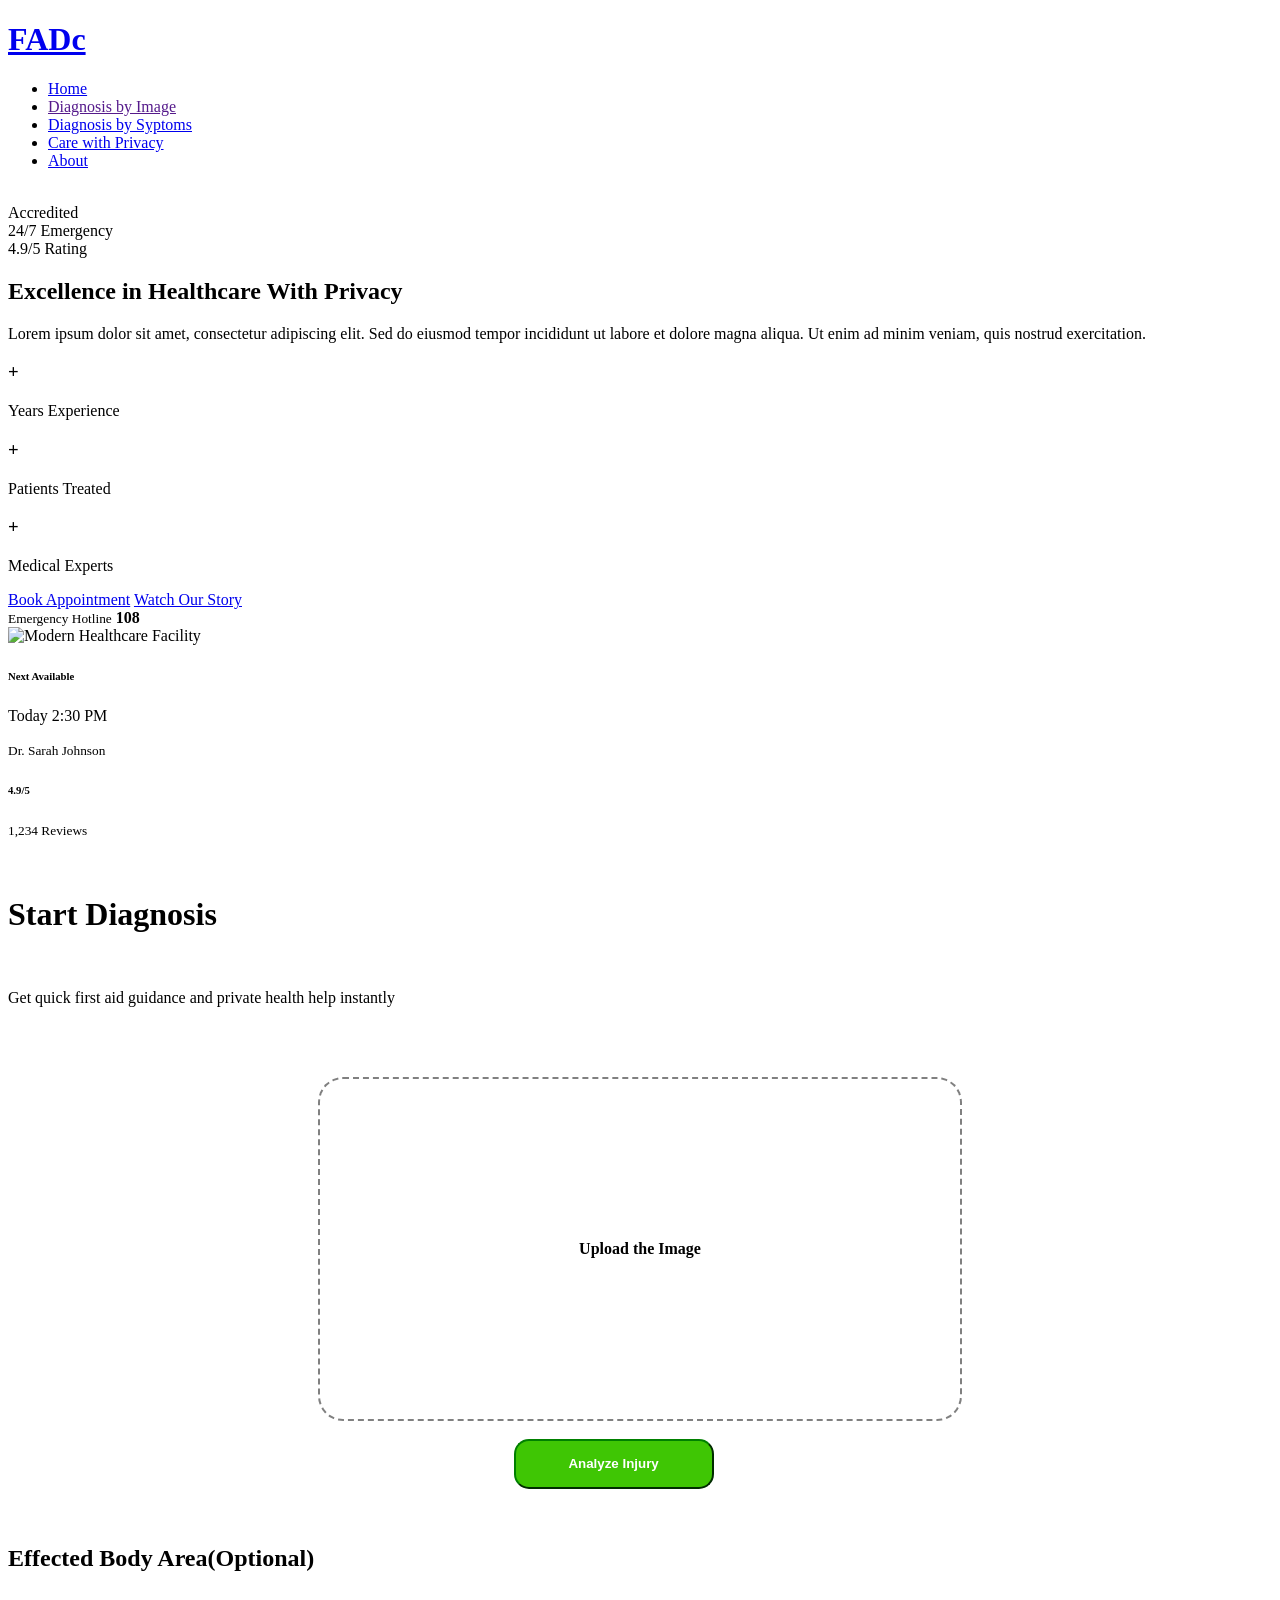
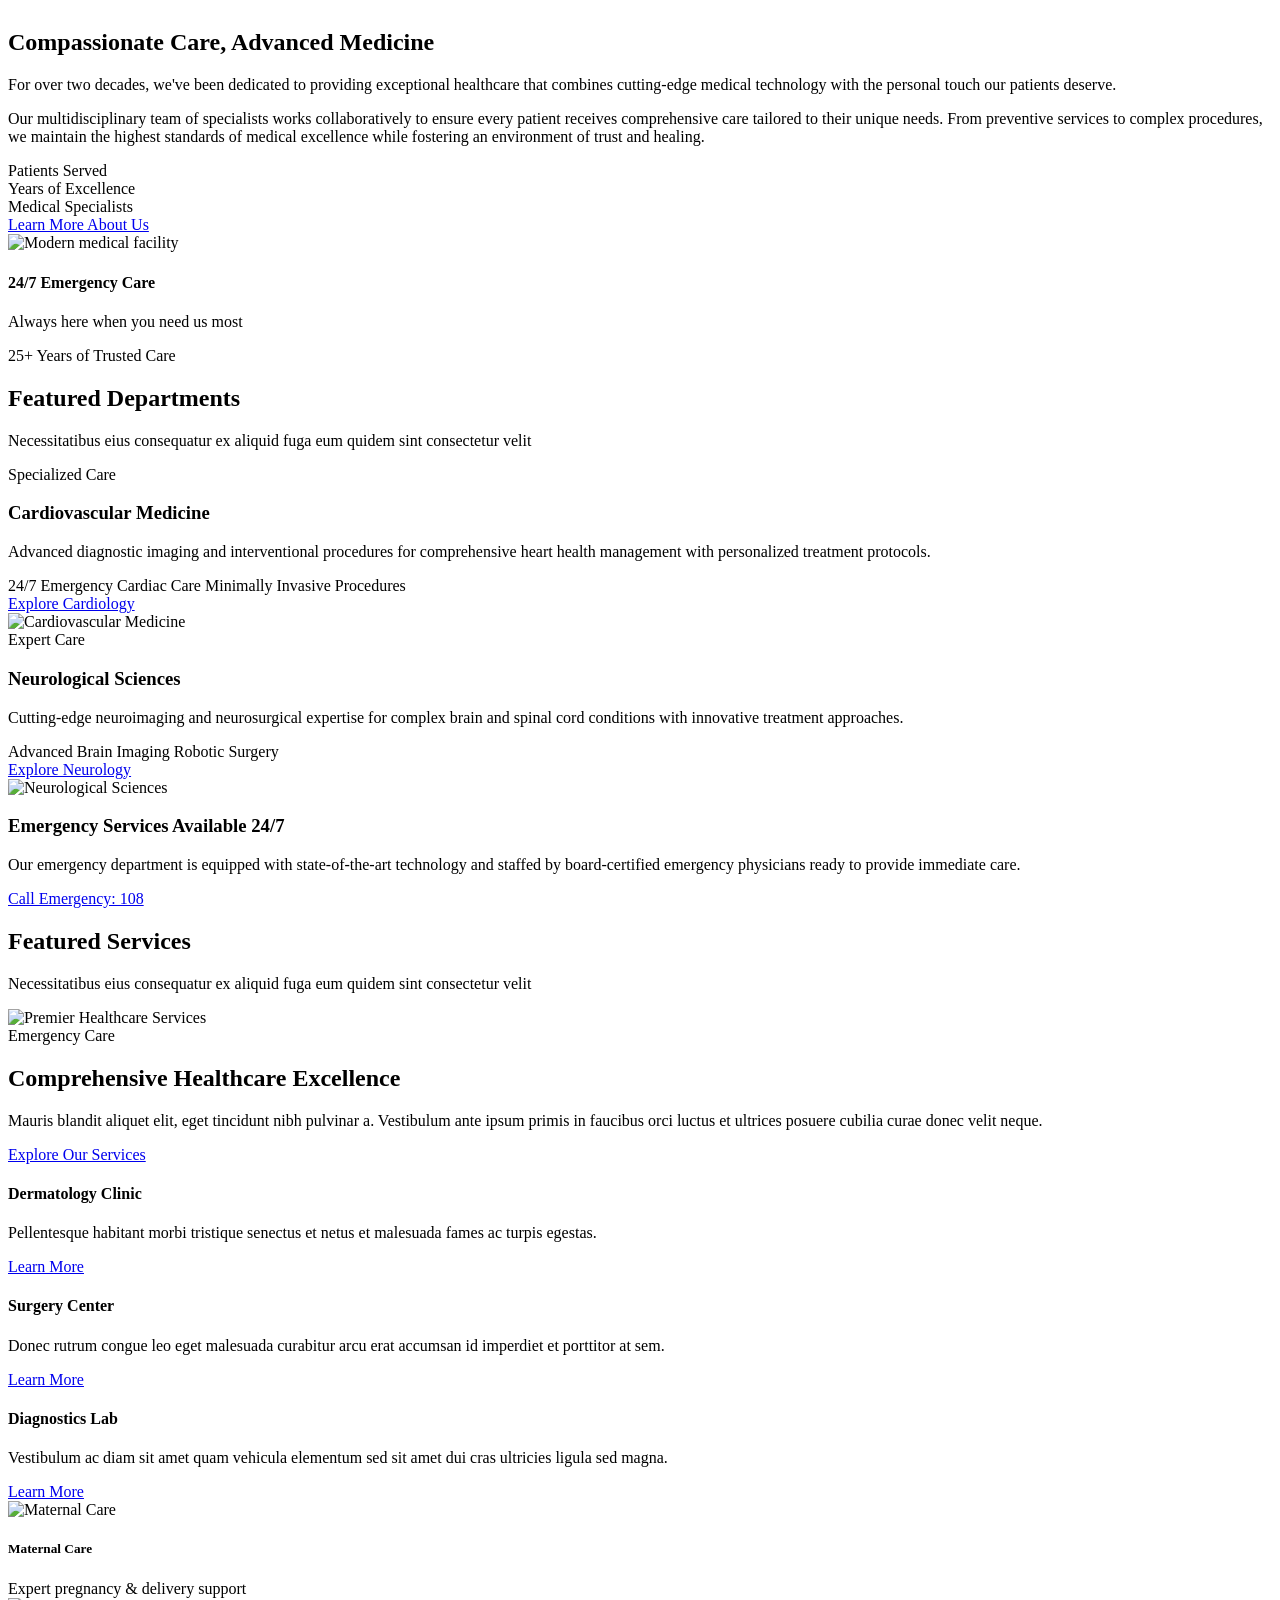
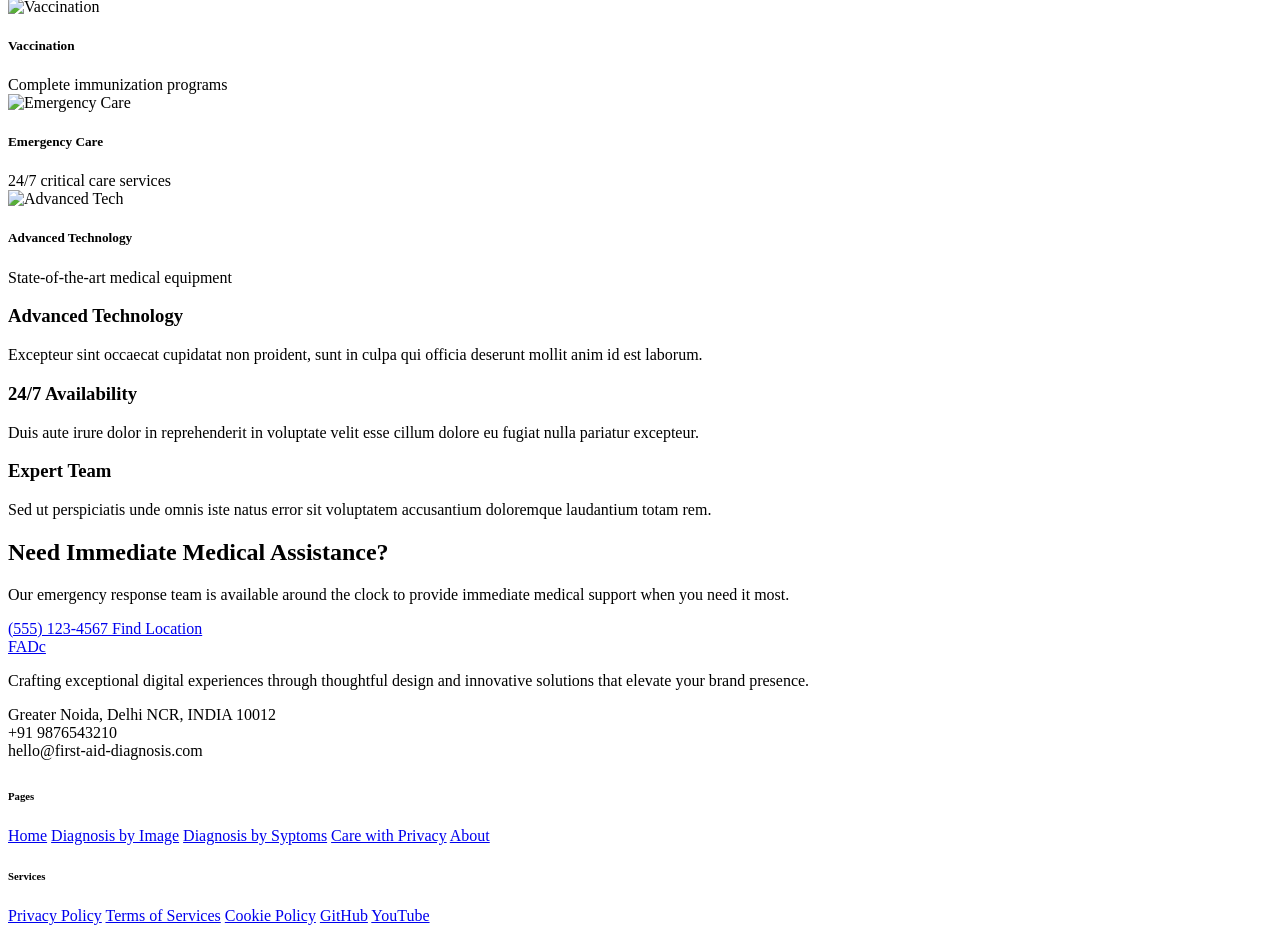
==== commit 10342c56: "image processing done" ====
--- a/templates/index.html
+++ b/templates/index.html
@@ -4,7 +4,7 @@
 <head>
     <meta charset="utf-8">
     <meta content="width=device-width, initial-scale=1.0" name="viewport">
-    <title>Index - Clinic Bootstrap Template</title>
+    <title>First-Aid Diagnosis</title>
     <meta name="description" content="">
     <meta name="keywords" content="">
 
@@ -68,6 +68,25 @@
 
         }
 
+        .analyzebtn {
+            height: 50px;
+            width: 200px;
+            border-radius: 15px;
+            background-color: rgb(63, 198, 4);
+            border-color: green;
+            color: white;
+            font-weight: 700;
+            margin-left: 40%;
+        }
+
+        .card {
+            background: white;
+            padding: 20px;
+            margin: 15px 0;
+            border-radius: 10px;
+            box-shadow: 0 4px 10px rgba(0, 0, 0, 0.1);
+        }
+
         #previewLabel {
             padding: 20px;
         }
@@ -85,21 +104,7 @@
 
     <header id="header" class="header fixed-top">
 
-        <div class="topbar d-flex align-items-center dark-background">
-            <div class="container d-flex justify-content-center justify-content-md-between">
-                <div class="contact-info d-flex align-items-center">
-                    <i class="bi bi-envelope d-flex align-items-center"><a
-                            href="mailto:contact@example.com">contact@example.com</a></i>
-                    <i class="bi bi-phone d-flex align-items-center ms-4"><span>+1 5589 55488 55</span></i>
-                </div>
-                <div class="social-links d-none d-md-flex align-items-center">
-                    <a href="#!" class="twitter"><i class="bi bi-twitter-x"></i></a>
-                    <a href="#!" class="facebook"><i class="bi bi-facebook"></i></a>
-                    <a href="#!" class="instagram"><i class="bi bi-instagram"></i></a>
-                    <a href="#!" class="linkedin"><i class="bi bi-linkedin"></i></a>
-                </div>
-            </div>
-        </div><!-- End Top Bar -->
+
 
         <div class="branding d-flex align-items-cente">
 
@@ -107,50 +112,16 @@
                 <a href="index.html" class="logo d-flex align-items-center">
                     <!-- Uncomment the line below if you also wish to use an image logo -->
                     <!-- <img src="static/assets/img/logo.webp" alt=""> -->
-                    <h1 class="sitename">Clinic</h1>
+                    <h1 class="sitename">FADc</h1>
                 </a>
 
                 <nav id="navmenu" class="navmenu">
                     <ul>
                         <li><a href="index.html" class="active">Home</a></li>
-                        <li><a href="about.html">About</a></li>
-                        <li><a href="departments.html">Departments</a></li>
-                        <li><a href="services.html">Services</a></li>
-                        <li><a href="doctors.html">Doctors</a></li>
-                        <li class="dropdown"><a href="#"><span>More Pages</span> <i
-                                    class="bi bi-chevron-down toggle-dropdown"></i></a>
-                            <ul>
-                                <li><a href="department-details.html">Department Details</a></li>
-                                <li><a href="service-details.html">Service Details</a></li>
-                                <li><a href="appointment.html">Appointment</a></li>
-                                <li><a href="testimonials.html">Testimonials</a></li>
-                                <li><a href="faq.html">Frequently Asked Questions</a></li>
-                                <li><a href="gallery.html">Gallery</a></li>
-                                <li><a href="terms.html">Terms</a></li>
-                                <li><a href="privacy.html">Privacy</a></li>
-                                <li><a href="404.html">404</a></li>
-                            </ul>
-                        </li>
-                        <li class="dropdown"><a href="#"><span>Dropdown</span> <i
-                                    class="bi bi-chevron-down toggle-dropdown"></i></a>
-                            <ul>
-                                <li><a href="#">Dropdown 1</a></li>
-                                <li class="dropdown"><a href="#"><span>Deep Dropdown</span> <i
-                                            class="bi bi-chevron-down toggle-dropdown"></i></a>
-                                    <ul>
-                                        <li><a href="#">Deep Dropdown 1</a></li>
-                                        <li><a href="#">Deep Dropdown 2</a></li>
-                                        <li><a href="#">Deep Dropdown 3</a></li>
-                                        <li><a href="#">Deep Dropdown 4</a></li>
-                                        <li><a href="#">Deep Dropdown 5</a></li>
-                                    </ul>
-                                </li>
-                                <li><a href="#">Dropdown 2</a></li>
-                                <li><a href="#">Dropdown 3</a></li>
-                                <li><a href="#">Dropdown 4</a></li>
-                            </ul>
-                        </li>
-                        <li><a href="contact.html">Contact</a></li>
+                        <li><a href="">Diagnosis by Image</a></li>
+                        <li><a href="departments.html">Diagnosis by Syptoms</a></li>
+                        <li><a href="services.html">Care with Privacy</a></li>
+                        <li><a href="contact.html">About</a></li>
                     </ul>
                     <i class="mobile-nav-toggle d-xl-none bi bi-list"></i>
                 </nav>
@@ -171,6 +142,7 @@
                 <div class="row align-items-center">
                     <div class="col-lg-6">
                         <div class="hero-content">
+                            <br>
                             <div class="trust-badges mb-4" data-aos="fade-right" data-aos-delay="200">
                                 <div class="badge-item">
                                     <i class="bi bi-shield-check"></i>
@@ -187,7 +159,7 @@
                             </div>
 
                             <h1 data-aos="fade-right" data-aos-delay="300">
-                                Excellence in <span class="highlight">Healthcare</span> With Compassionate Care
+                                Excellence in <span class="highlight">Healthcare</span> With Privacy
                             </h1>
 
                             <p class="hero-description" data-aos="fade-right" data-aos-delay="400">
@@ -228,7 +200,7 @@
                                 </div>
                                 <div class="emergency-info">
                                     <small>Emergency Hotline</small>
-                                    <strong>+1 (555) 911-2468</strong>
+                                    <strong>108</strong>
                                 </div>
                             </div>
                         </div>
@@ -295,8 +267,8 @@
                 <img id="" width="250px" height="200px" style="display:none; border:1px solid #ccc;">
 
             </div>
-            <button onclick="analyzeImage()">Analyze Injury</button>
-            <p id="result"></p>
+            <button class="analyzebtn" onclick="analyzeImage()">Analyze Injury</button>
+            <div id="result"></div>
 
             <br><br>
             <h2>Effected Body Area(Optional)</h2>
@@ -452,59 +424,9 @@
                         </div>
                     </div><!-- End Specialty Card -->
 
-                    <div class="col-lg-4" data-aos="fade-up" data-aos-delay="100">
-                        <div class="department-highlight">
-                            <div class="highlight-icon">
-                                <i class="bi bi-shield-plus"></i>
-                            </div>
-                            <h4>Orthopedic Surgery</h4>
-                            <p>Comprehensive musculoskeletal care utilizing advanced arthroscopic techniques and joint
-                                replacement
-                                procedures.</p>
-                            <ul class="highlight-list">
-                                <li>Sports Medicine</li>
-                                <li>Joint Replacement</li>
-                                <li>Spine Surgery</li>
-                            </ul>
-                            <a href="department-details.html" class="highlight-cta">Learn More</a>
-                        </div>
-                    </div><!-- End Department Highlight -->
-
-                    <div class="col-lg-4" data-aos="fade-up" data-aos-delay="200">
-                        <div class="department-highlight">
-                            <div class="highlight-icon">
-                                <i class="bi bi-people"></i>
-                            </div>
-                            <h4>Pediatric Care</h4>
-                            <p>Child-centered healthcare services from newborn to adolescence with family-focused
-                                treatment
-                                approaches.</p>
-                            <ul class="highlight-list">
-                                <li>Neonatal Intensive Care</li>
-                                <li>Developmental Pediatrics</li>
-                                <li>Pediatric Surgery</li>
-                            </ul>
-                            <a href="department-details.html" class="highlight-cta">Learn More</a>
-                        </div>
-                    </div><!-- End Department Highlight -->
-
-                    <div class="col-lg-4" data-aos="fade-up" data-aos-delay="300">
-                        <div class="department-highlight">
-                            <div class="highlight-icon">
-                                <i class="bi bi-activity"></i>
-                            </div>
-                            <h4>Cancer Treatment</h4>
-                            <p>Multidisciplinary oncology program offering personalized cancer care with latest
-                                therapeutic
-                                innovations.</p>
-                            <ul class="highlight-list">
-                                <li>Precision Medicine</li>
-                                <li>Immunotherapy</li>
-                                <li>Radiation Oncology</li>
-                            </ul>
-                            <a href="department-details.html" class="highlight-cta">Learn More</a>
-                        </div>
-                    </div><!-- End Department Highlight -->
+
+
+
 
                 </div>
 
@@ -521,7 +443,7 @@
                         <div class="col-lg-4 text-lg-end">
                             <a href="tel:+15551234567" class="emergency-btn">
                                 <i class="bi bi-telephone-fill"></i>
-                                Call Emergency: (555) 123-4567
+                                Call Emergency: 108
                             </a>
                         </div>
                     </div>
@@ -674,301 +596,11 @@
 
         </section><!-- /Featured Services Section -->
 
-        <!-- Find A Doctor Section -->
-        <section id="find-a-doctor" class="find-a-doctor section">
-
-            <!-- Section Title -->
-            <div class="container section-title" data-aos="fade-up">
-                <h2>Find A Doctor</h2>
-                <p>Necessitatibus eius consequatur ex aliquid fuga eum quidem sint consectetur velit</p>
-            </div><!-- End Section Title -->
-
-            <div class="container" data-aos="fade-up" data-aos-delay="100">
-
-                <div class="row justify-content-center mb-5" data-aos="fade-up" data-aos-delay="200">
-                    <div class="col-lg-8 text-center">
-                        <div class="search-section">
-                            <h3 class="search-title">Find Your Perfect Healthcare Provider</h3>
-                            <p class="search-subtitle">Search through our comprehensive directory of experienced medical
-                                professionals
-                            </p>
-                            <form class="search-form" action="#!" method="#">
-                                <div class="search-input-group">
-                                    <div class="input-wrapper">
-                                        <i class="bi bi-person"></i>
-                                        <input type="text" class="form-control" name="doctor_name"
-                                            placeholder="Enter doctor name">
-                                    </div>
-                                    <div class="select-wrapper">
-                                        <i class="bi bi-heart-pulse"></i>
-                                        <select class="form-select" name="specialty">
-                                            <option value="">All Specialties</option>
-                                            <option value="cardiology">Cardiology</option>
-                                            <option value="neurology">Neurology</option>
-                                            <option value="orthopedics">Orthopedics</option>
-                                            <option value="pediatrics">Pediatrics</option>
-                                            <option value="dermatology">Dermatology</option>
-                                            <option value="oncology">Oncology</option>
-                                        </select>
-                                    </div>
-                                    <button type="submit" class="search-btn">
-                                        <i class="bi bi-search"></i>
-                                        Find Doctors
-                                    </button>
-                                </div>
-                            </form>
-                        </div>
-                    </div>
-                </div>
-
-                <div class="doctors-grid" data-aos="fade-up" data-aos-delay="300">
-                    <div class="doctor-profile" data-aos="zoom-in" data-aos-delay="100">
-                        <div class="profile-header">
-                            <div class="doctor-avatar">
-                                <img src="static/assets/img/health/staff-2.webp" alt="Dr. Amanda Foster"
-                                    class="img-fluid">
-                                <div class="status-indicator available"></div>
-                            </div>
-                            <div class="doctor-details">
-                                <h4>Dr. Amanda Foster</h4>
-                                <span class="specialty-tag">Cardiology Specialist</span>
-                                <div class="experience-info">
-                                    <i class="bi bi-award"></i>
-                                    <span>14 years experience</span>
-                                </div>
-                            </div>
-                        </div>
-                        <div class="rating-section">
-                            <div class="stars">
-                                <i class="bi bi-star-fill"></i>
-                                <i class="bi bi-star-fill"></i>
-                                <i class="bi bi-star-fill"></i>
-                                <i class="bi bi-star-fill"></i>
-                                <i class="bi bi-star-fill"></i>
-                            </div>
-                            <span class="rating-score">4.9</span>
-                            <span class="review-count">(127 reviews)</span>
-                        </div>
-                        <div class="action-buttons">
-                            <a href="#!" class="btn-secondary">View Details</a>
-                            <a href="#!" class="btn-primary">Book Now</a>
-                        </div>
-                    </div><!-- End Doctor Profile -->
-
-                    <div class="doctor-profile" data-aos="zoom-in" data-aos-delay="200">
-                        <div class="profile-header">
-                            <div class="doctor-avatar">
-                                <img src="static/assets/img/health/staff-6.webp" alt="Dr. Marcus Johnson"
-                                    class="img-fluid">
-                                <div class="status-indicator busy"></div>
-                            </div>
-                            <div class="doctor-details">
-                                <h4>Dr. Marcus Johnson</h4>
-                                <span class="specialty-tag">Neurology Expert</span>
-                                <div class="experience-info">
-                                    <i class="bi bi-award"></i>
-                                    <span>16 years experience</span>
-                                </div>
-                            </div>
-                        </div>
-                        <div class="rating-section">
-                            <div class="stars">
-                                <i class="bi bi-star-fill"></i>
-                                <i class="bi bi-star-fill"></i>
-                                <i class="bi bi-star-fill"></i>
-                                <i class="bi bi-star-fill"></i>
-                                <i class="bi bi-star-half"></i>
-                            </div>
-                            <span class="rating-score">4.8</span>
-                            <span class="review-count">(89 reviews)</span>
-                        </div>
-                        <div class="action-buttons">
-                            <a href="#!" class="btn-secondary">View Details</a>
-                            <a href="#!" class="btn-primary">Schedule</a>
-                        </div>
-                    </div><!-- End Doctor Profile -->
-
-                    <div class="doctor-profile" data-aos="zoom-in" data-aos-delay="300">
-                        <div class="profile-header">
-                            <div class="doctor-avatar">
-                                <img src="static/assets/img/health/staff-4.webp" alt="Dr. Rachel Williams"
-                                    class="img-fluid">
-                                <div class="status-indicator available"></div>
-                            </div>
-                            <div class="doctor-details">
-                                <h4>Dr. Rachel Williams</h4>
-                                <span class="specialty-tag">Pediatrics Care</span>
-                                <div class="experience-info">
-                                    <i class="bi bi-award"></i>
-                                    <span>11 years experience</span>
-                                </div>
-                            </div>
-                        </div>
-                        <div class="rating-section">
-                            <div class="stars">
-                                <i class="bi bi-star-fill"></i>
-                                <i class="bi bi-star-fill"></i>
-                                <i class="bi bi-star-fill"></i>
-                                <i class="bi bi-star-fill"></i>
-                                <i class="bi bi-star-fill"></i>
-                            </div>
-                            <span class="rating-score">5.0</span>
-                            <span class="review-count">(203 reviews)</span>
-                        </div>
-                        <div class="action-buttons">
-                            <a href="#!" class="btn-secondary">View Details</a>
-                            <a href="#!" class="btn-primary">Book Now</a>
-                        </div>
-                    </div><!-- End Doctor Profile -->
-
-                    <div class="doctor-profile" data-aos="zoom-in" data-aos-delay="400">
-                        <div class="profile-header">
-                            <div class="doctor-avatar">
-                                <img src="static/assets/img/health/staff-8.webp" alt="Dr. David Chen" class="img-fluid">
-                                <div class="status-indicator offline"></div>
-                            </div>
-                            <div class="doctor-details">
-                                <h4>Dr. David Chen</h4>
-                                <span class="specialty-tag">Orthopedic Surgery</span>
-                                <div class="experience-info">
-                                    <i class="bi bi-award"></i>
-                                    <span>22 years experience</span>
-                                </div>
-                            </div>
-                        </div>
-                        <div class="rating-section">
-                            <div class="stars">
-                                <i class="bi bi-star-fill"></i>
-                                <i class="bi bi-star-fill"></i>
-                                <i class="bi bi-star-fill"></i>
-                                <i class="bi bi-star-fill"></i>
-                                <i class="bi bi-star-half"></i>
-                            </div>
-                            <span class="rating-score">4.7</span>
-                            <span class="review-count">(156 reviews)</span>
-                        </div>
-                        <div class="action-buttons">
-                            <a href="#!" class="btn-secondary">View Details</a>
-                            <a href="#!" class="btn-primary">Schedule</a>
-                        </div>
-                    </div><!-- End Doctor Profile -->
-
-                    <div class="doctor-profile" data-aos="zoom-in" data-aos-delay="500">
-                        <div class="profile-header">
-                            <div class="doctor-avatar">
-                                <img src="static/assets/img/health/staff-11.webp" alt="Dr. Victoria Torres"
-                                    class="img-fluid">
-                                <div class="status-indicator available"></div>
-                            </div>
-                            <div class="doctor-details">
-                                <h4>Dr. Victoria Torres</h4>
-                                <span class="specialty-tag">Dermatology Care</span>
-                                <div class="experience-info">
-                                    <i class="bi bi-award"></i>
-                                    <span>9 years experience</span>
-                                </div>
-                            </div>
-                        </div>
-                        <div class="rating-section">
-                            <div class="stars">
-                                <i class="bi bi-star-fill"></i>
-                                <i class="bi bi-star-fill"></i>
-                                <i class="bi bi-star-fill"></i>
-                                <i class="bi bi-star-fill"></i>
-                                <i class="bi bi-star"></i>
-                            </div>
-                            <span class="rating-score">4.5</span>
-                            <span class="review-count">(74 reviews)</span>
-                        </div>
-                        <div class="action-buttons">
-                            <a href="#!" class="btn-secondary">View Details</a>
-                            <a href="#!" class="btn-primary">Book Now</a>
-                        </div>
-                    </div><!-- End Doctor Profile -->
-
-                    <div class="doctor-profile" data-aos="zoom-in" data-aos-delay="600">
-                        <div class="profile-header">
-                            <div class="doctor-avatar">
-                                <img src="static/assets/img/health/staff-14.webp" alt="Dr. Benjamin Lee"
-                                    class="img-fluid">
-                                <div class="status-indicator available"></div>
-                            </div>
-                            <div class="doctor-details">
-                                <h4>Dr. Benjamin Lee</h4>
-                                <span class="specialty-tag">Oncology Treatment</span>
-                                <div class="experience-info">
-                                    <i class="bi bi-award"></i>
-                                    <span>19 years experience</span>
-                                </div>
-                            </div>
-                        </div>
-                        <div class="rating-section">
-                            <div class="stars">
-                                <i class="bi bi-star-fill"></i>
-                                <i class="bi bi-star-fill"></i>
-                                <i class="bi bi-star-fill"></i>
-                                <i class="bi bi-star-fill"></i>
-                                <i class="bi bi-star-fill"></i>
-                            </div>
-                            <span class="rating-score">4.9</span>
-                            <span class="review-count">(194 reviews)</span>
-                        </div>
-                        <div class="action-buttons">
-                            <a href="#!" class="btn-secondary">View Details</a>
-                            <a href="#!" class="btn-primary">Schedule</a>
-                        </div>
-                    </div><!-- End Doctor Profile -->
-
-                </div>
-
-                <div class="text-center mt-5" data-aos="fade-up" data-aos-delay="700">
-                    <a href="doctors.html" class="btn-view-all">
-                        View All Doctors
-                        <i class="bi bi-arrow-right"></i>
-                    </a>
-                </div>
-
-            </div>
-
-        </section><!-- /Find A Doctor Section -->
-
         <!-- Call To Action Section -->
         <section id="call-to-action" class="call-to-action section light-background">
 
             <div class="container" data-aos="fade-up" data-aos-delay="100">
 
-                <div class="hero-content">
-                    <div class="row align-items-center">
-
-                        <div class="col-lg-6">
-                            <div class="content-wrapper" data-aos="fade-up" data-aos-delay="200">
-                                <h1>Excellence in Medical Care, Every Day</h1>
-                                <p>Lorem ipsum dolor sit amet, consectetur adipiscing elit. Sed do eiusmod tempor
-                                    incididunt ut labore
-                                    et dolore magna aliqua. Ut enim ad minim veniam, quis nostrud exercitation.</p>
-
-                                <div class="cta-wrapper">
-                                    <a href="appointment.html" class="primary-cta">
-                                        <span>Schedule Consultation</span>
-                                        <i class="bi bi-arrow-right"></i>
-                                    </a>
-                                    <a href="services.html" class="secondary-cta">
-                                        <span>Explore Services</span>
-                                        <i class="bi bi-arrow-right"></i>
-                                    </a>
-                                </div>
-                            </div>
-                        </div>
-
-                        <div class="col-lg-6">
-                            <div class="image-container" data-aos="fade-left" data-aos-delay="300">
-                                <img src="static/assets/img/health/facilities-9.webp" alt="Medical Excellence"
-                                    class="img-fluid">
-                            </div>
-                        </div>
-
-                    </div>
-                </div>
 
                 <div class="features-section">
 
@@ -1055,7 +687,7 @@
                     <div class="col-lg-5">
                         <div class="brand-section">
                             <a href="index.html" class="logo d-flex align-items-center mb-4">
-                                <span class="sitename">Clinic</span>
+                                <span class="sitename">FADc</span>
                             </a>
                             <p class="brand-description">Crafting exceptional digital experiences through thoughtful
                                 design and
@@ -1064,15 +696,15 @@
                             <div class="contact-info mt-5">
                                 <div class="contact-item">
                                     <i class="bi bi-geo-alt"></i>
-                                    <span>123 Creative Boulevard, Design District, NY 10012</span>
+                                    <span>Greater Noida, Delhi NCR, INDIA 10012</span>
                                 </div>
                                 <div class="contact-item">
                                     <i class="bi bi-telephone"></i>
-                                    <span>+1 (555) 987-6543</span>
+                                    <span>+91 9876543210</span>
                                 </div>
                                 <div class="contact-item">
                                     <i class="bi bi-envelope"></i>
-                                    <span>hello@designstudio.com</span>
+                                    <span>hello@first-aid-diagnosis.com</span>
                                 </div>
                             </div>
                         </div>
@@ -1080,17 +712,17 @@
 
                     <div class="col-lg-7">
                         <div class="footer-nav-wrapper">
-                            <div class="row">
-
-                                <div class="col-6 col-lg-3">
+                            <div class="row" style="margin-top:30px ;">
+
+                                <div class="col-6 col-lg-6">
                                     <div class="nav-column">
-                                        <h6>Studio</h6>
+                                        <h6>Pages</h6>
                                         <nav class="footer-nav">
-                                            <a href="#!">Our Story</a>
-                                            <a href="#!">Design Process</a>
-                                            <a href="#!">Portfolio</a>
-                                            <a href="#!">Case Studies</a>
-                                            <a href="#!">Awards</a>
+                                            <a href="#!">Home</a>
+                                            <a href="#!">Diagnosis by Image</a>
+                                            <a href="#!">Diagnosis by Syptoms</a>
+                                            <a href="#!">Care with Privacy</a>
+                                            <a href="#!">About</a>
                                         </nav>
                                     </div>
                                 </div>
@@ -1099,42 +731,18 @@
                                     <div class="nav-column">
                                         <h6>Services</h6>
                                         <nav class="footer-nav">
-                                            <a href="#!">Brand Identity</a>
-                                            <a href="#!">Web Design</a>
-                                            <a href="#!">Mobile Apps</a>
-                                            <a href="#!">Digital Strategy</a>
-                                            <a href="#!">Consultation</a>
+                                            <a href="privacy.html">Privacy Policy</a>
+                                            <a href="#!">Terms of Services</a>
+                                            <a href="#!">Cookie Policy</a>
+                                            <a href="#!">GitHub</a>
+                                            <a href="#!">YouTube</a>
                                         </nav>
                                     </div>
                                 </div>
-
-                                <div class="col-6 col-lg-3">
-                                    <div class="nav-column">
-                                        <h6>Resources</h6>
-                                        <nav class="footer-nav">
-                                            <a href="#!">Design Blog</a>
-                                            <a href="#!">Style Guide</a>
-                                            <a href="#!">Free static/assets</a>
-                                            <a href="#!">Tutorials</a>
-                                            <a href="#!">Inspiration</a>
-                                        </nav>
-                                    </div>
-                                </div>
-
-                                <div class="col-6 col-lg-3">
-                                    <div class="nav-column">
-                                        <h6>Connect</h6>
-                                        <nav class="footer-nav">
-                                            <a href="#!">Start Project</a>
-                                            <a href="#!">Schedule Call</a>
-                                            <a href="#!">Join Newsletter</a>
-                                            <a href="#!">Follow Updates</a>
-                                            <a href="#!">Partnership</a>
-                                        </nav>
-                                    </div>
-                                </div>
-
-                            </div>
+                            </div>
+
+
+
                         </div>
                     </div>
 
@@ -1143,37 +751,7 @@
 
         </div>
 
-        <div class="footer-bottom">
-            <div class="container">
-                <div class="bottom-content" data-aos="fade-up" data-aos-delay="300">
-                    <div class="row align-items-center">
-
-                        <div class="col-lg-6">
-                            <div class="copyright">
-                                <p>© <span class="sitename">Clinic</span>. All rights reserved.</p>
-                            </div>
-                        </div>
-
-                        <div class="col-lg-6">
-                            <div class="legal-links">
-                                <a href="#!">Privacy Policy</a>
-                                <a href="#!">Terms of Service</a>
-                                <a href="#!">Cookie Policy</a>
-                                <div class="credits">
-                                    <!-- All the links in the footer should remain intact. -->
-                                    <!-- You can delete the links only if you've purchased the pro version. -->
-                                    <!-- Licensing information: https://bootstrapmade.com/license/ -->
-                                    <!-- Purchase the pro version with working PHP/AJAX contact form: [buy-url] -->
-                                    Designed by <a href="https://bootstrapmade.com/">BootstrapMade</a>. Distributed by
-                                    <a href="https://themewagon.com" target="_blank">ThemeWagon</a>
-                                </div>
-                            </div>
-                        </div>
-
-                    </div>
-                </div>
-            </div>
-        </div>
+
 
     </footer>
 
@@ -1215,24 +793,163 @@
             }
 
         }
+        // async function analyzeImage() {
+
+        //     const fileInput = document.querySelector("input[type=file]");
+        //     const file = fileInput.files[0];
+
+        //     const formData = new FormData();
+        //     formData.append("image", file);
+
+        //     const resultArea = document.getElementById("result");
+
+        //     resultArea.innerHTML = `
+        //                 <div class="text-center">
+        //         <div class="spinner-border" role="status">
+        //             <span class="visually-hidden">Loading...</span>
+        //         </div>
+        //     </div>`;
+
+        //     try {
+        //         const response = await fetch("/analyze", {
+        //             method: "POST",
+        //             body: formData
+        //         });
+
+        //         if (!response.ok) {
+        //             throw new Error("Server error: " + response.status);
+        //         }
+
+        //         const data = await response.json();
+        //         resultArea.innerText = data.result;
+
+        //     } catch (error) {
+        //         resultArea.innerHTML = `
+        //         <div class="alert alert-danger" role="alert">
+        //             Error : ${error.message}
+        //         </div>`;
+        //     }
+
+        // }
         async function analyzeImage() {
 
-            const fileInput = document.querySelector("input[type=file]");
-            const file = fileInput.files[0];
-
-            const formData = new FormData();
-            formData.append("image", file);
-
-            const response = await fetch("/analyze", {
-                method: "POST",
-                body: formData
-            });
-
-            const data = await response.json();
-
-            document.getElementById("result").innerText = data.result;
-
-        }
+    const fileInput = document.querySelector("input[type=file]");
+    const file = fileInput.files[0];
+
+    if (!file) {
+        alert("Please upload an image first.");
+        return;
+    }
+
+    const formData = new FormData();
+    formData.append("image", file);
+
+    const resultArea = document.getElementById("result");
+
+    // Loader
+    resultArea.innerHTML = `
+        <div class="text-center p-4">
+            <div class="spinner-border text-primary"></div>
+            <p class="mt-2">Analyzing injury...</p>
+        </div>
+    `;
+
+    try {
+
+        const response = await fetch("/analyze", {
+            method: "POST",
+            body: formData
+        });
+
+        if (!response.ok) {
+            throw new Error("Server error: " + response.status);
+        }
+
+        const data = await response.json();
+
+        console.log(data); // debug
+
+        // Risk mapping
+        let riskSymbol = "⚪";
+        let riskText = "Unknown";
+
+        if (data.risk_level === "HOME_CARE") {
+            riskSymbol = "🟢";
+            riskText = "Home Care";
+        }
+        else if (data.risk_level === "MONITOR") {
+            riskSymbol = "🟡";
+            riskText = "Monitor";
+        }
+        else if (data.risk_level === "DOCTOR_VISIT") {
+            riskSymbol = "🟠";
+            riskText = "Doctor Visit";
+        }
+        else if (data.risk_level === "EMERGENCY") {
+            riskSymbol = "🔴";
+            riskText = "Emergency";
+        }
+
+        const firstAid = data.first_aid_steps || [];
+        const doctor = data.see_doctor_when || [];
+
+        resultArea.innerHTML = `
+        <div class="row g-3 mt-2">
+
+            <div class="col-md-6">
+                <div class="card shadow-sm">
+                    <div class="card-body">
+                        <h5>🩹 Possible Injury</h5>
+                        <p>${data.injury || "Not detected"}</p>
+                    </div>
+                </div>
+            </div>
+
+            <div class="col-md-6">
+                <div class="card shadow-sm">
+                    <div class="card-body">
+                        <h5>⚠️ Risk Level</h5>
+                        <p style="font-weight:bold;font-size:18px;">
+                            ${riskSymbol} ${riskText}
+                        </p>
+                    </div>
+                </div>
+            </div>
+
+            <div class="col-12">
+                <div class="card shadow-sm">
+                    <div class="card-body">
+                        <h5>First Aid Steps</h5>
+                        <ul>
+                            ${firstAid.map(step => `<li>${step}</li>`).join("") || "<li>No steps provided</li>"}
+                        </ul>
+                    </div>
+                </div>
+            </div>
+
+            <div class="col-12">
+                <div class="card shadow-sm border-danger">
+                    <div class="card-body">
+                        <h5 class="text-danger">When to See a Doctor</h5>
+                        <ul>
+                            ${doctor.map(step => `<li>${step}</li>`).join("") || "<li>No warning provided</li>"}
+                        </ul>
+                    </div>
+                </div>
+            </div>
+
+        </div>
+        `;
+
+    } catch (error) {
+
+        resultArea.innerHTML = `
+        <div class="alert alert-danger">
+            Error: ${error.message}
+        </div>
+        `;
+    }
+}
     </script>
 
 </body>
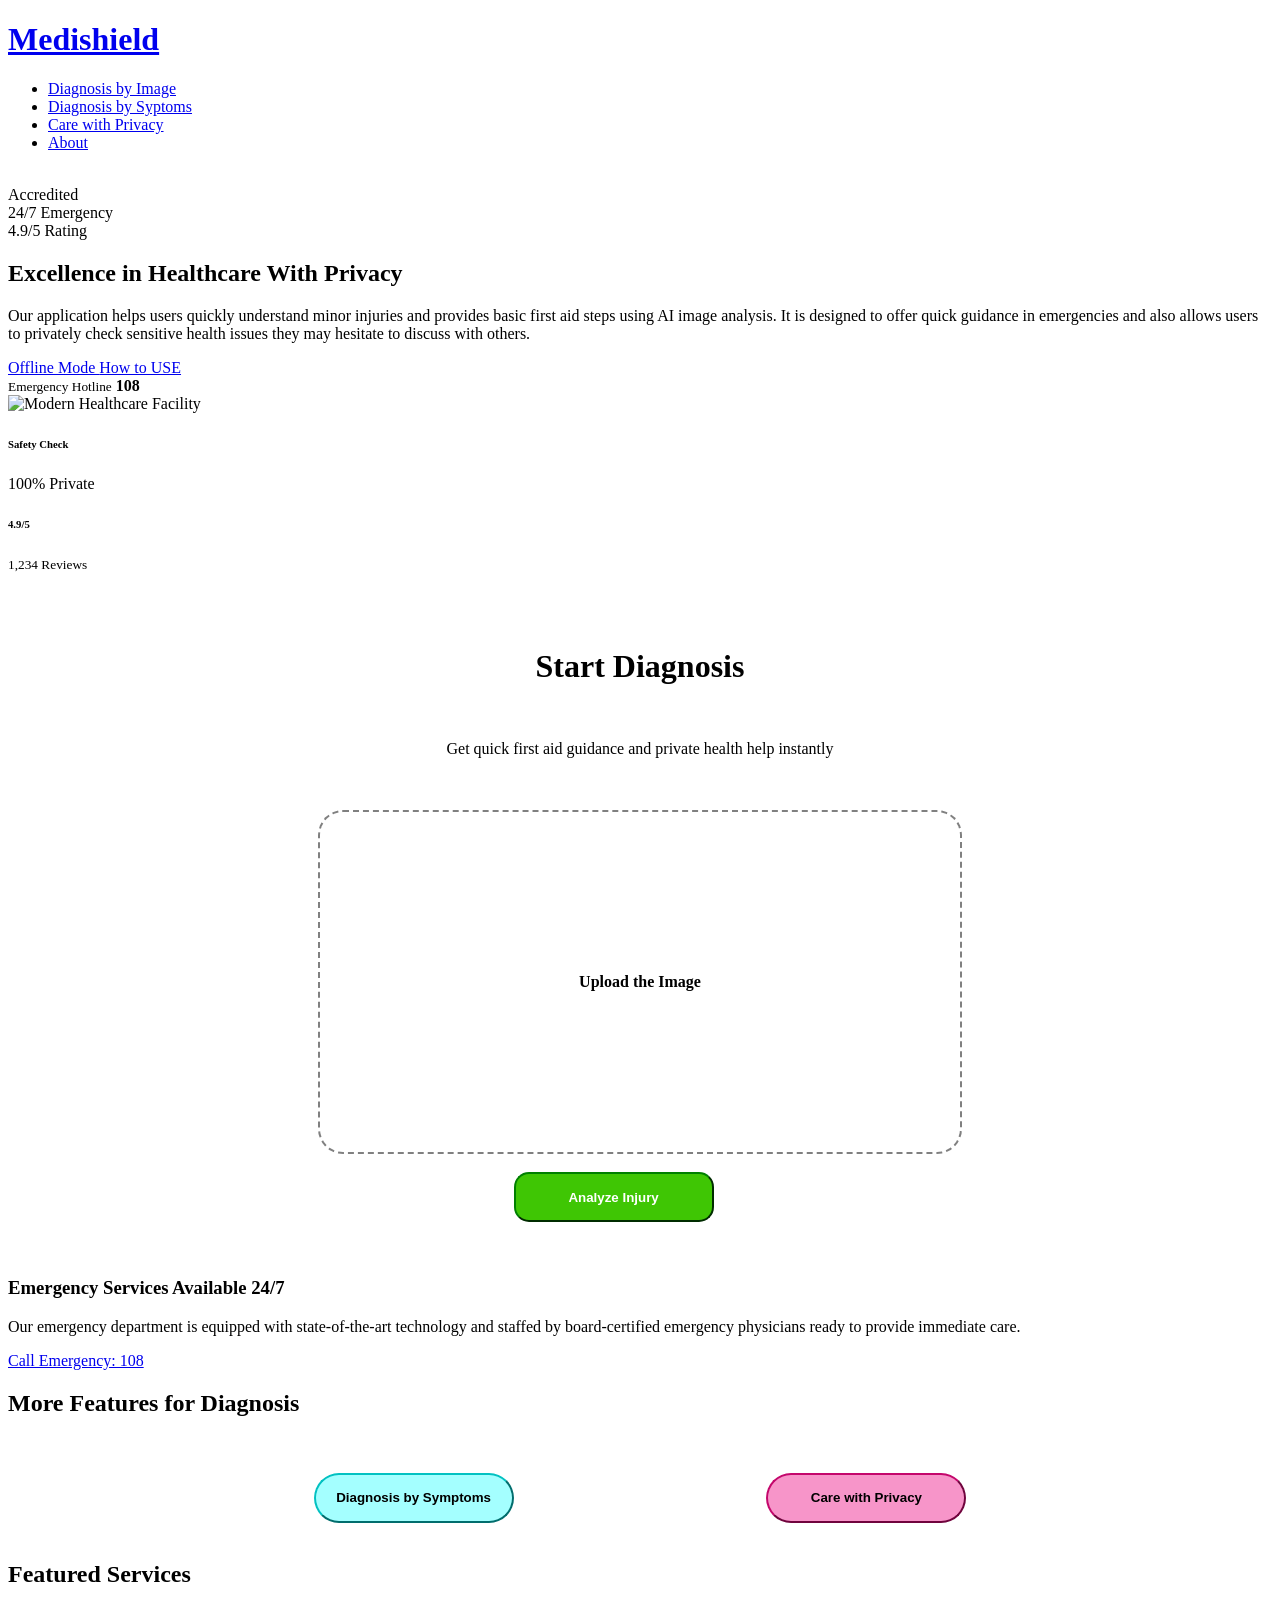
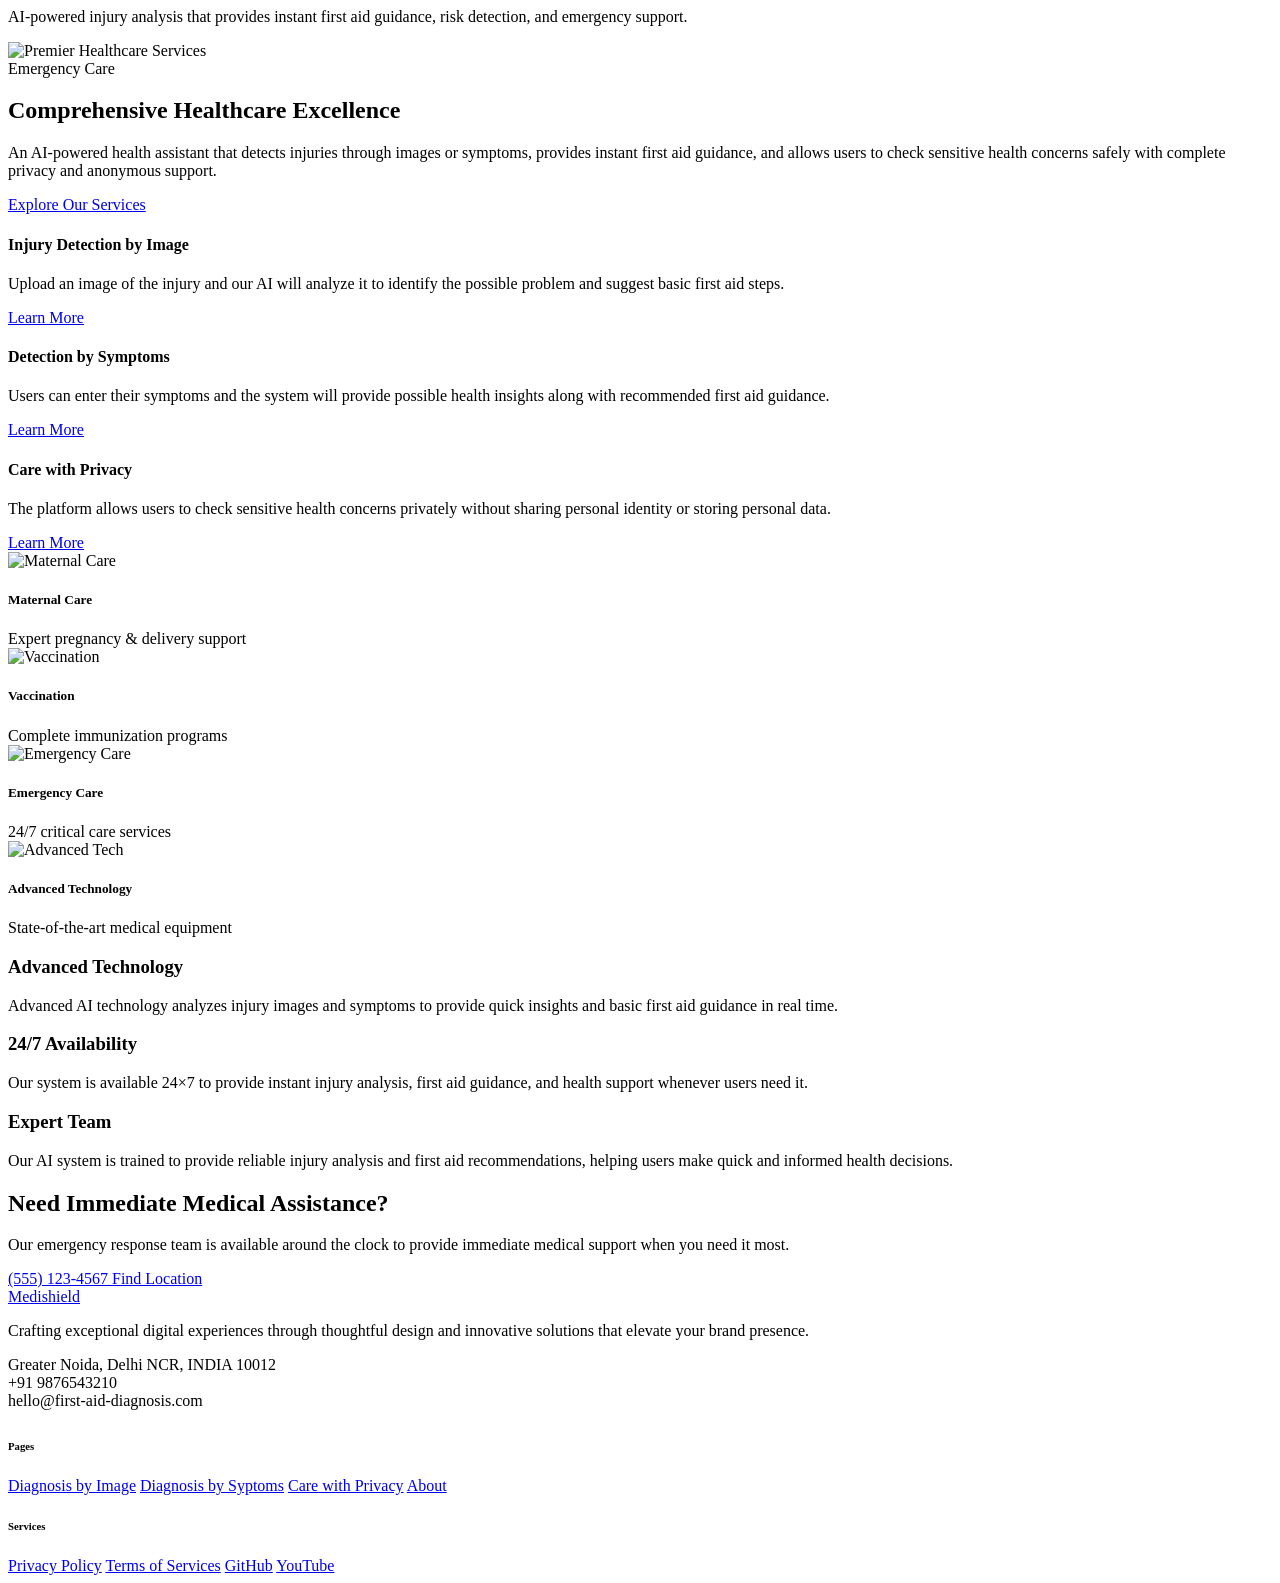
==== commit 8dbec8fe: "final commit" ====
--- a/templates/index.html
+++ b/templates/index.html
@@ -97,6 +97,42 @@
             object-fit: contain;
             max-height: 250px;
         }
+
+        .mainhead {
+            font-weight: 700;
+            text-align: center;
+        }
+
+        .pera {
+            text-align: center;
+        }
+
+        .twobtn {
+            display: flex;
+            align-items: center;
+            justify-content: center;
+            gap: 20%;
+        }
+
+        .btn1 {
+            height: 50px;
+            width: 200px;
+            background-color: rgb(164, 255, 255);
+            color: black;
+            font-weight: 700;
+            border-radius: 25px;
+            border-color: rgb(2, 193, 193);
+        }
+
+        .btn2 {
+            height: 50px;
+            width: 200px;
+            background-color: rgb(247, 149, 201);
+            color: black;
+            font-weight: 700;
+            border-radius: 25px;
+            border-color: rgb(196, 7, 108);
+        }
     </style>
 </head>
 
@@ -112,16 +148,15 @@
                 <a href="index.html" class="logo d-flex align-items-center">
                     <!-- Uncomment the line below if you also wish to use an image logo -->
                     <!-- <img src="static/assets/img/logo.webp" alt=""> -->
-                    <h1 class="sitename">FADc</h1>
+                    <h1 class="sitename">Medishield</h1>
                 </a>
 
                 <nav id="navmenu" class="navmenu">
                     <ul>
-                        <li><a href="index.html" class="active">Home</a></li>
-                        <li><a href="">Diagnosis by Image</a></li>
-                        <li><a href="departments.html">Diagnosis by Syptoms</a></li>
-                        <li><a href="services.html">Care with Privacy</a></li>
-                        <li><a href="contact.html">About</a></li>
+                        <li><a href="/" class="active">Diagnosis by Image</a></li>
+                        <li><a href="/symptom">Diagnosis by Syptoms</a></li>
+                        <li><a href="/care">Care with Privacy</a></li>
+                        <li><a href="/about_us">About</a></li>
                     </ul>
                     <i class="mobile-nav-toggle d-xl-none bi bi-list"></i>
                 </nav>
@@ -163,34 +198,19 @@
                             </h1>
 
                             <p class="hero-description" data-aos="fade-right" data-aos-delay="400">
-                                Lorem ipsum dolor sit amet, consectetur adipiscing elit. Sed do eiusmod tempor
-                                incididunt ut labore et
-                                dolore magna aliqua. Ut enim ad minim veniam, quis nostrud exercitation.
+                                Our application helps users quickly understand minor injuries and provides basic first
+                                aid steps using AI image analysis. It is designed to offer quick guidance in emergencies
+                                and also allows users to privately check sensitive health issues they may hesitate to
+                                discuss with others.
                             </p>
 
-                            <div class="hero-stats mb-4" data-aos="fade-right" data-aos-delay="500">
-                                <div class="stat-item">
-                                    <h3><span data-purecounter-start="0" data-purecounter-end="15"
-                                            data-purecounter-duration="2" class="purecounter"></span>+</h3>
-                                    <p>Years Experience</p>
-                                </div>
-                                <div class="stat-item">
-                                    <h3><span data-purecounter-start="0" data-purecounter-end="5000"
-                                            data-purecounter-duration="2" class="purecounter"></span>+</h3>
-                                    <p>Patients Treated</p>
-                                </div>
-                                <div class="stat-item">
-                                    <h3><span data-purecounter-start="0" data-purecounter-end="50"
-                                            data-purecounter-duration="2" class="purecounter"></span>+</h3>
-                                    <p>Medical Experts</p>
-                                </div>
-                            </div>
+
 
                             <div class="hero-actions" data-aos="fade-right" data-aos-delay="600">
-                                <a href="appointment.html" class="btn btn-primary">Book Appointment</a>
-                                <a href="https://www.youtube.com/watch?v=Y7f98aduVJ8" class="btn btn-outline glightbox">
+                                <a href="/offline" class="btn btn-primary">Offline Mode </a>
+                                <a href="https://www.youtube.com/watch?v=_2sk8WvwsbA" class="btn btn-outline glightbox">
                                     <i class="bi bi-play-circle me-2"></i>
-                                    Watch Our Story
+                                    How to USE
                                 </a>
                             </div>
 
@@ -209,16 +229,16 @@
                     <div class="col-lg-6">
                         <div class="hero-visual" data-aos="fade-left" data-aos-delay="400">
                             <div class="main-image">
-                                <img src="static/assets/img/health/staff-10.webp" alt="Modern Healthcare Facility"
+                                <img src="static/assets/img/health/ai.png" alt="Modern Healthcare Facility"
                                     class="img-fluid">
                                 <div class="floating-card appointment-card">
                                     <div class="card-icon">
-                                        <i class="bi bi-calendar-check"></i>
+                                        <i class="bi bi-shield-check"></i>
                                     </div>
                                     <div class="card-content">
-                                        <h6>Next Available</h6>
-                                        <p>Today 2:30 PM</p>
-                                        <small>Dr. Sarah Johnson</small>
+                                        <h6>Safety Check</h6>
+                                        <p>100% Private</p>
+                                        <small></small>
                                     </div>
                                 </div>
                                 <div class="floating-card rating-card">
@@ -249,11 +269,11 @@
         </section><!-- /Hero Section -->
 
         <div class="container">
+            <br><br><br>
+            <h1 class="mainhead">Start Diagnosis</h1>
+            <br>
+            <p class="pera">Get quick first aid guidance and private health help instantly</p>
             <br><br>
-            <h1>Start Diagnosis</h1>
-            <br>
-            <p>Get quick first aid guidance and private health help instantly</p>
-            <br><br><br>
 
             <div class="inputbox">
                 <label for="injuryImageInput" id="previewLabel" class="dropbox">Upload the Image</label><br>
@@ -267,168 +287,24 @@
                 <img id="" width="250px" height="200px" style="display:none; border:1px solid #ccc;">
 
             </div>
-            <button class="analyzebtn" onclick="analyzeImage()">Analyze Injury</button>
+            <button class="analyzebtn" onclick="analyzeImage()">Analyze Injury</button><br>
             <div id="result"></div>
 
             <br><br>
-            <h2>Effected Body Area(Optional)</h2>
-            <br>
+
+            
 
         </div>
 
 
 
-        <!-- Home About Section -->
-        <section id="home-about" class="home-about section">
-
-            <div class="container" data-aos="fade-up" data-aos-delay="100">
-
-                <div class="row align-items-center">
-                    <div class="col-lg-6 mb-5 mb-lg-0" data-aos="fade-right" data-aos-delay="200">
-                        <div class="about-content">
-                            <h2 class="section-heading">Compassionate Care, Advanced Medicine</h2>
-                            <p class="lead-text">For over two decades, we've been dedicated to providing exceptional
-                                healthcare that
-                                combines cutting-edge medical technology with the personal touch our patients deserve.
-                            </p>
-
-                            <p>Our multidisciplinary team of specialists works collaboratively to ensure every patient
-                                receives
-                                comprehensive care tailored to their unique needs. From preventive services to complex
-                                procedures, we
-                                maintain the highest standards of medical excellence while fostering an environment of
-                                trust and
-                                healing.</p>
-
-                            <div class="stats-grid">
-                                <div class="stat-item">
-                                    <div class="stat-number purecounter" data-purecounter-start="0"
-                                        data-purecounter-end="15000" data-purecounter-duration="1"></div>
-                                    <div class="stat-label">Patients Served</div>
-                                </div>
-                                <div class="stat-item">
-                                    <div class="stat-number purecounter" data-purecounter-start="0"
-                                        data-purecounter-end="25" data-purecounter-duration="1"></div>
-                                    <div class="stat-label">Years of Excellence</div>
-                                </div>
-                                <div class="stat-item">
-                                    <div class="stat-number purecounter" data-purecounter-start="0"
-                                        data-purecounter-end="50" data-purecounter-duration="1"></div>
-                                    <div class="stat-label">Medical Specialists</div>
-                                </div>
-                            </div>
-
-                            <div class="cta-section">
-                                <a href="about.html" class="btn-primary">Learn More About Us</a>
-                            </div>
-                        </div>
-                    </div>
-
-                    <div class="col-lg-6" data-aos="fade-left" data-aos-delay="300">
-                        <div class="about-visual">
-                            <div class="main-image">
-                                <img src="static/assets/img/health/facilities-9.webp" alt="Modern medical facility"
-                                    class="img-fluid">
-                            </div>
-                            <div class="floating-card">
-                                <div class="card-content">
-                                    <div class="icon">
-                                        <i class="bi bi-heart-pulse"></i>
-                                    </div>
-                                    <div class="card-text">
-                                        <h4>24/7 Emergency Care</h4>
-                                        <p>Always here when you need us most</p>
-                                    </div>
-                                </div>
-                            </div>
-                            <div class="experience-badge">
-                                <div class="badge-content">
-                                    <span class="years">25+</span>
-                                    <span class="text">Years of Trusted Care</span>
-                                </div>
-                            </div>
-                        </div>
-                    </div>
-                </div>
-
-            </div>
-
-        </section><!-- /Home About Section -->
+
 
         <!-- Featured Departments Section -->
         <section id="featured-departments" class="featured-departments section">
 
             <!-- Section Title -->
             <div class="container section-title" data-aos="fade-up">
-                <h2>Featured Departments</h2>
-                <p>Necessitatibus eius consequatur ex aliquid fuga eum quidem sint consectetur velit</p>
-            </div><!-- End Section Title -->
-
-            <div class="container" data-aos="fade-up" data-aos-delay="100">
-
-                <div class="row g-5">
-
-                    <div class="col-lg-6" data-aos="zoom-in" data-aos-delay="100">
-                        <div class="specialty-card">
-                            <div class="specialty-content">
-                                <div class="specialty-meta">
-                                    <span class="specialty-label">Specialized Care</span>
-                                </div>
-                                <h3>Cardiovascular Medicine</h3>
-                                <p>Advanced diagnostic imaging and interventional procedures for comprehensive heart
-                                    health management
-                                    with personalized treatment protocols.</p>
-                                <div class="specialty-features">
-                                    <span><i class="bi bi-check-circle-fill"></i>24/7 Emergency Cardiac Care</span>
-                                    <span><i class="bi bi-check-circle-fill"></i>Minimally Invasive Procedures</span>
-                                </div>
-                                <a href="department-details.html" class="specialty-link">
-                                    Explore Cardiology <i class="bi bi-arrow-right"></i>
-                                </a>
-                            </div>
-                            <div class="specialty-visual">
-                                <img src="static/assets/img/health/cardiology-1.webp" alt="Cardiovascular Medicine"
-                                    class="img-fluid">
-                                <div class="visual-overlay">
-                                    <i class="bi bi-heart-pulse"></i>
-                                </div>
-                            </div>
-                        </div>
-                    </div><!-- End Specialty Card -->
-
-                    <div class="col-lg-6" data-aos="zoom-in" data-aos-delay="200">
-                        <div class="specialty-card">
-                            <div class="specialty-content">
-                                <div class="specialty-meta">
-                                    <span class="specialty-label">Expert Care</span>
-                                </div>
-                                <h3>Neurological Sciences</h3>
-                                <p>Cutting-edge neuroimaging and neurosurgical expertise for complex brain and spinal
-                                    cord conditions
-                                    with innovative treatment approaches.</p>
-                                <div class="specialty-features">
-                                    <span><i class="bi bi-check-circle-fill"></i>Advanced Brain Imaging</span>
-                                    <span><i class="bi bi-check-circle-fill"></i>Robotic Surgery</span>
-                                </div>
-                                <a href="department-details.html" class="specialty-link">
-                                    Explore Neurology <i class="bi bi-arrow-right"></i>
-                                </a>
-                            </div>
-                            <div class="specialty-visual">
-                                <img src="static/assets/img/health/neurology-4.webp" alt="Neurological Sciences"
-                                    class="img-fluid">
-                                <div class="visual-overlay">
-                                    <i class="bi bi-cpu"></i>
-                                </div>
-                            </div>
-                        </div>
-                    </div><!-- End Specialty Card -->
-
-
-
-
-
-                </div>
 
                 <div class="emergency-banner" data-aos="fade-up" data-aos-delay="400">
                     <div class="row align-items-center">
@@ -452,14 +328,25 @@
             </div>
 
         </section><!-- /Featured Departments Section -->
-
+        <div class="container">
+
+            <h2 style="font-weight: 700;">More Features for Diagnosis</h2>
+            <br><br>
+            <div class="twobtn">
+                <button type="button" class="btn1" onclick="location.href='/symptom'">Diagnosis by Symptoms</button>
+                <button type="button" class="btn2" onclick="location.href='/care'">Care with Privacy</button>
+            </div>
+
+        </div>
+        <br>
         <!-- Featured Services Section -->
         <section id="featured-services" class="featured-services section">
 
             <!-- Section Title -->
             <div class="container section-title" data-aos="fade-up">
                 <h2>Featured Services</h2>
-                <p>Necessitatibus eius consequatur ex aliquid fuga eum quidem sint consectetur velit</p>
+                <p>AI-powered injury analysis that provides instant first aid guidance, risk detection, and emergency
+                    support.</p>
             </div><!-- End Section Title -->
 
             <div class="container" data-aos="fade-up" data-aos-delay="100">
@@ -480,9 +367,9 @@
                             </div>
                             <div class="service-details">
                                 <h2>Comprehensive Healthcare Excellence</h2>
-                                <p>Mauris blandit aliquet elit, eget tincidunt nibh pulvinar a. Vestibulum ante ipsum
-                                    primis in faucibus
-                                    orci luctus et ultrices posuere cubilia curae donec velit neque.</p>
+                                <p>An AI-powered health assistant that detects injuries through images or symptoms,
+                                    provides instant first aid guidance, and allows users to check sensitive health
+                                    concerns safely with complete privacy and anonymous support.</p>
                                 <a href="#!" class="main-cta">Explore Our Services</a>
                             </div>
                         </div>
@@ -493,38 +380,36 @@
 
                             <div class="service-item" data-aos="fade-up" data-aos-delay="400">
                                 <div class="service-icon-wrapper">
-                                    <i class="bi bi-capsule"></i>
+                                    <i class="bi bi-card-image"></i>
                                 </div>
                                 <div class="service-info">
-                                    <h4>Dermatology Clinic</h4>
-                                    <p>Pellentesque habitant morbi tristique senectus et netus et malesuada fames ac
-                                        turpis egestas.</p>
+                                    <h4>Injury Detection by Image</h4>
+                                    <p>Upload an image of the injury and our AI will analyze it to identify the possible
+                                        problem and suggest basic first aid steps.</p>
                                     <a href="#!" class="service-link">Learn More</a>
                                 </div>
                             </div>
 
                             <div class="service-item" data-aos="fade-up" data-aos-delay="500">
                                 <div class="service-icon-wrapper">
-                                    <i class="bi bi-bandaid"></i>
+                                    <i class="bi bi-clipboard2-pulse"></i>
                                 </div>
                                 <div class="service-info">
-                                    <h4>Surgery Center</h4>
-                                    <p>Donec rutrum congue leo eget malesuada curabitur arcu erat accumsan id imperdiet
-                                        et porttitor at
-                                        sem.</p>
+                                    <h4>Detection by Symptoms</h4>
+                                    <p>Users can enter their symptoms and the system will provide possible health
+                                        insights along with recommended first aid guidance.</p>
                                     <a href="#!" class="service-link">Learn More</a>
                                 </div>
                             </div>
 
                             <div class="service-item" data-aos="fade-up" data-aos-delay="600">
                                 <div class="service-icon-wrapper">
-                                    <i class="bi bi-activity"></i>
+                                    <i class="bi bi-shield-fill-check"></i>
                                 </div>
                                 <div class="service-info">
-                                    <h4>Diagnostics Lab</h4>
-                                    <p>Vestibulum ac diam sit amet quam vehicula elementum sed sit amet dui cras
-                                        ultricies ligula sed
-                                        magna.</p>
+                                    <h4> Care with Privacy</h4>
+                                    <p>The platform allows users to check sensitive health concerns privately without
+                                        sharing personal identity or storing personal data.</p>
                                     <a href="#!" class="service-link">Learn More</a>
                                 </div>
                             </div>
@@ -612,9 +497,8 @@
                                     <i class="bi bi-shield-check"></i>
                                 </div>
                                 <h3>Advanced Technology</h3>
-                                <p>Excepteur sint occaecat cupidatat non proident, sunt in culpa qui officia deserunt
-                                    mollit anim id est
-                                    laborum.</p>
+                                <p>Advanced AI technology analyzes injury images and symptoms to provide quick insights
+                                    and basic first aid guidance in real time.</p>
                             </div>
                         </div>
 
@@ -624,9 +508,8 @@
                                     <i class="bi bi-clock"></i>
                                 </div>
                                 <h3>24/7 Availability</h3>
-                                <p>Duis aute irure dolor in reprehenderit in voluptate velit esse cillum dolore eu
-                                    fugiat nulla pariatur
-                                    excepteur.</p>
+                                <p>Our system is available 24×7 to provide instant injury analysis, first aid guidance,
+                                    and health support whenever users need it.</p>
                             </div>
                         </div>
 
@@ -636,9 +519,8 @@
                                     <i class="bi bi-people"></i>
                                 </div>
                                 <h3>Expert Team</h3>
-                                <p>Sed ut perspiciatis unde omnis iste natus error sit voluptatem accusantium doloremque
-                                    laudantium
-                                    totam rem.</p>
+                                <p>Our AI system is trained to provide reliable injury analysis and first aid
+                                    recommendations, helping users make quick and informed health decisions.</p>
                             </div>
                         </div>
 
@@ -687,7 +569,7 @@
                     <div class="col-lg-5">
                         <div class="brand-section">
                             <a href="index.html" class="logo d-flex align-items-center mb-4">
-                                <span class="sitename">FADc</span>
+                                <span class="sitename">Medishield</span>
                             </a>
                             <p class="brand-description">Crafting exceptional digital experiences through thoughtful
                                 design and
@@ -718,11 +600,10 @@
                                     <div class="nav-column">
                                         <h6>Pages</h6>
                                         <nav class="footer-nav">
-                                            <a href="#!">Home</a>
-                                            <a href="#!">Diagnosis by Image</a>
-                                            <a href="#!">Diagnosis by Syptoms</a>
-                                            <a href="#!">Care with Privacy</a>
-                                            <a href="#!">About</a>
+                                            <a href="/">Diagnosis by Image</a>
+                                            <a href="/symptom">Diagnosis by Syptoms</a>
+                                            <a href="/care">Care with Privacy</a>
+                                            <a href="/about_us">About</a>
                                         </nav>
                                     </div>
                                 </div>
@@ -731,11 +612,10 @@
                                     <div class="nav-column">
                                         <h6>Services</h6>
                                         <nav class="footer-nav">
-                                            <a href="privacy.html">Privacy Policy</a>
+                                            <a href="/privacy">Privacy Policy</a>
                                             <a href="#!">Terms of Services</a>
-                                            <a href="#!">Cookie Policy</a>
-                                            <a href="#!">GitHub</a>
-                                            <a href="#!">YouTube</a>
+                                            <a href="https://github.com/Code-N-Play">GitHub</a>
+                                            <a href="https://www.youtube.com/@CodePlay-y8h5x">YouTube</a>
                                         </nav>
                                     </div>
                                 </div>
@@ -833,67 +713,67 @@
         // }
         async function analyzeImage() {
 
-    const fileInput = document.querySelector("input[type=file]");
-    const file = fileInput.files[0];
-
-    if (!file) {
-        alert("Please upload an image first.");
-        return;
-    }
-
-    const formData = new FormData();
-    formData.append("image", file);
-
-    const resultArea = document.getElementById("result");
-
-    // Loader
-    resultArea.innerHTML = `
+            const fileInput = document.querySelector("input[type=file]");
+            const file = fileInput.files[0];
+
+            if (!file) {
+                alert("Please upload an image first.");
+                return;
+            }
+
+            const formData = new FormData();
+            formData.append("image", file);
+
+            const resultArea = document.getElementById("result");
+
+            // Loader
+            resultArea.innerHTML = `
         <div class="text-center p-4">
             <div class="spinner-border text-primary"></div>
             <p class="mt-2">Analyzing injury...</p>
         </div>
     `;
 
-    try {
-
-        const response = await fetch("/analyze", {
-            method: "POST",
-            body: formData
-        });
-
-        if (!response.ok) {
-            throw new Error("Server error: " + response.status);
-        }
-
-        const data = await response.json();
-
-        console.log(data); // debug
-
-        // Risk mapping
-        let riskSymbol = "⚪";
-        let riskText = "Unknown";
-
-        if (data.risk_level === "HOME_CARE") {
-            riskSymbol = "🟢";
-            riskText = "Home Care";
-        }
-        else if (data.risk_level === "MONITOR") {
-            riskSymbol = "🟡";
-            riskText = "Monitor";
-        }
-        else if (data.risk_level === "DOCTOR_VISIT") {
-            riskSymbol = "🟠";
-            riskText = "Doctor Visit";
-        }
-        else if (data.risk_level === "EMERGENCY") {
-            riskSymbol = "🔴";
-            riskText = "Emergency";
-        }
-
-        const firstAid = data.first_aid_steps || [];
-        const doctor = data.see_doctor_when || [];
-
-        resultArea.innerHTML = `
+            try {
+
+                const response = await fetch("/analyze", {
+                    method: "POST",
+                    body: formData
+                });
+
+                if (!response.ok) {
+                    throw new Error("Server error: " + response.status);
+                }
+
+                const data = await response.json();
+
+                console.log(data); // debug
+
+                // Risk mapping
+                let riskSymbol = "⚪";
+                let riskText = "Unknown";
+
+                if (data.risk_level === "HOME_CARE") {
+                    riskSymbol = "🟢";
+                    riskText = "Home Care";
+                }
+                else if (data.risk_level === "MONITOR") {
+                    riskSymbol = "🟡";
+                    riskText = "Monitor";
+                }
+                else if (data.risk_level === "DOCTOR_VISIT") {
+                    riskSymbol = "🟠";
+                    riskText = "Doctor Visit";
+                }
+                else if (data.risk_level === "EMERGENCY") {
+                    riskSymbol = "🔴";
+                    riskText = "Emergency";
+                }
+
+                const firstAid = data.first_aid_steps || [];
+                const doctor = data.see_doctor_when || [];
+
+                resultArea.innerHTML = `
         <div class="row g-3 mt-2">
 
             <div class="col-md-6">
@@ -941,15 +821,25 @@
         </div>
         `;
 
-    } catch (error) {
-
-        resultArea.innerHTML = `
+            } catch (error) {
+
+                resultArea.innerHTML = `
         <div class="alert alert-danger">
             Error: ${error.message}
         </div>
         `;
-    }
-}
+            }
+        }
+
+        if (!navigator.onLine) {
+            window.location.href = "/offline";
+        }
+
+        if ("serviceWorker" in navigator) {
+            navigator.serviceWorker.register("/static/service-worker.js")
+                .then(() => console.log("Service Worker Registered"))
+                .catch(err => console.log("SW Error:", err));
+        }
     </script>
 
 </body>
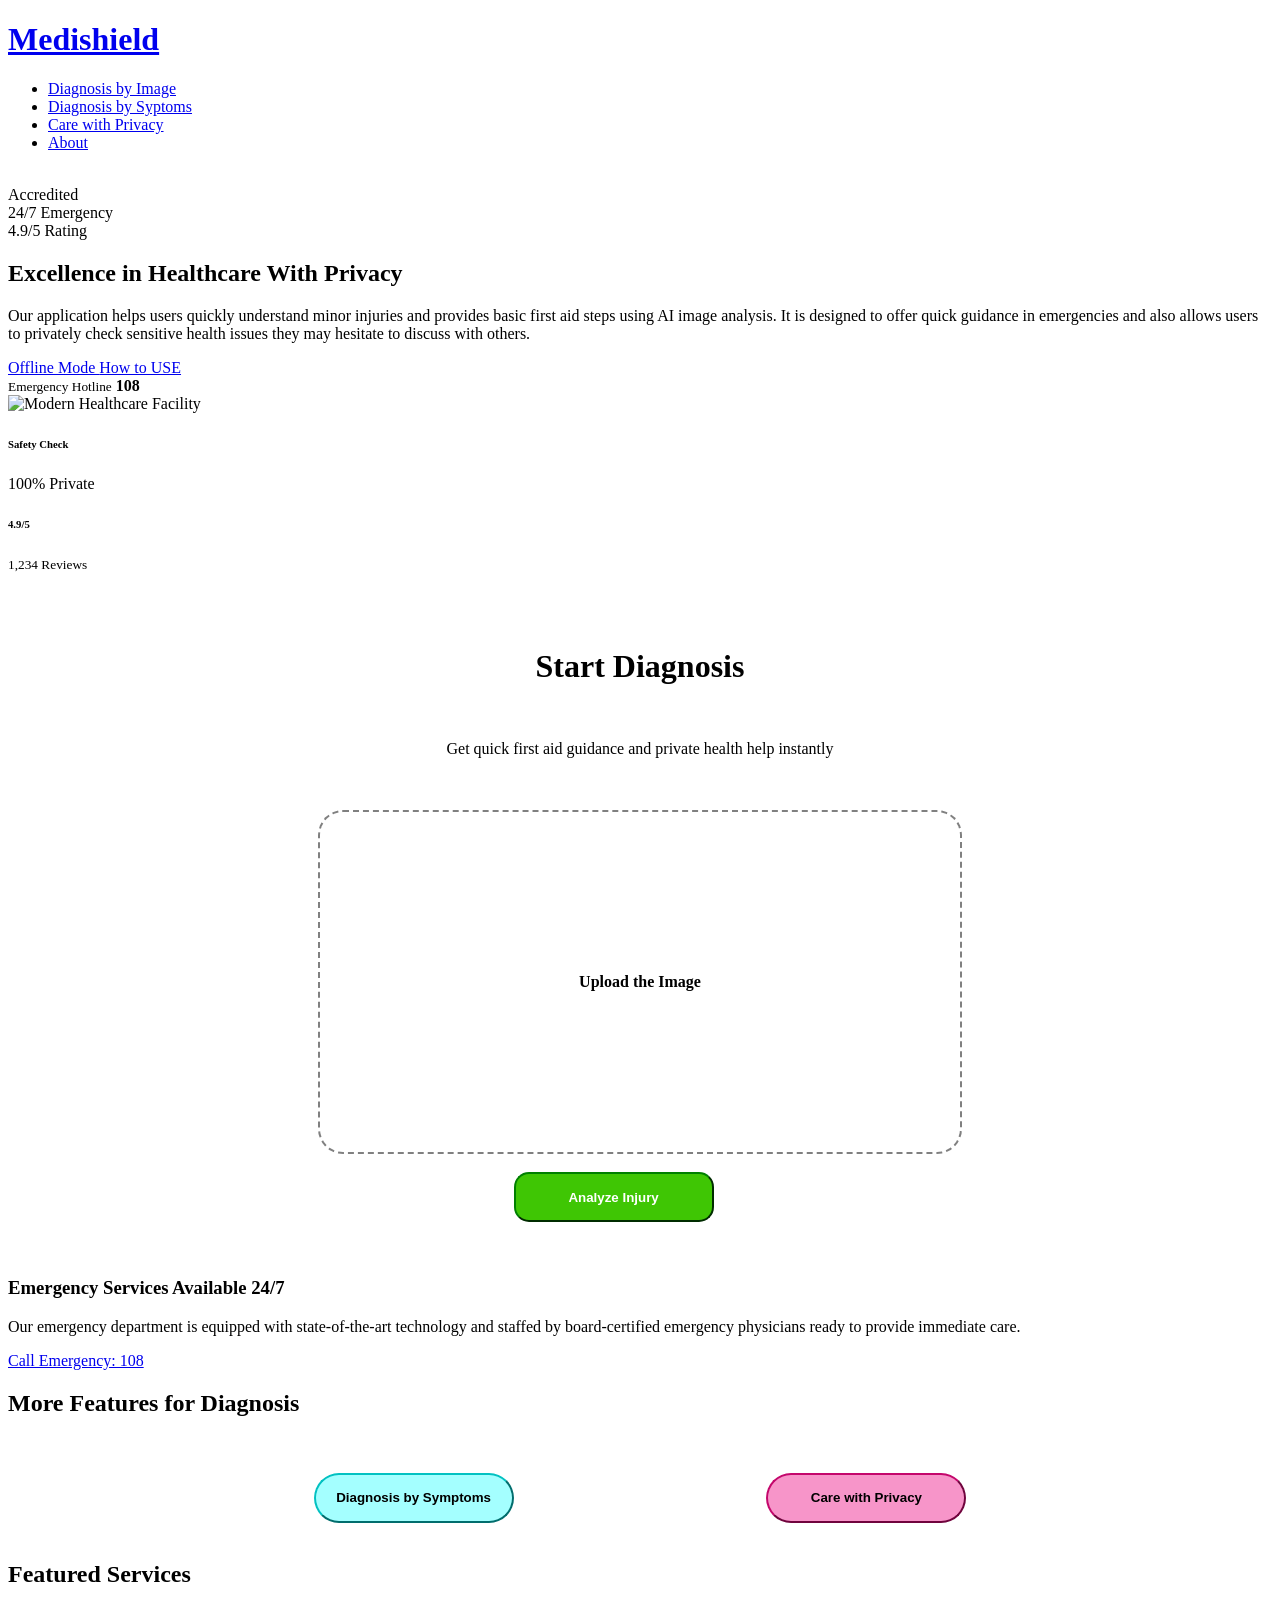
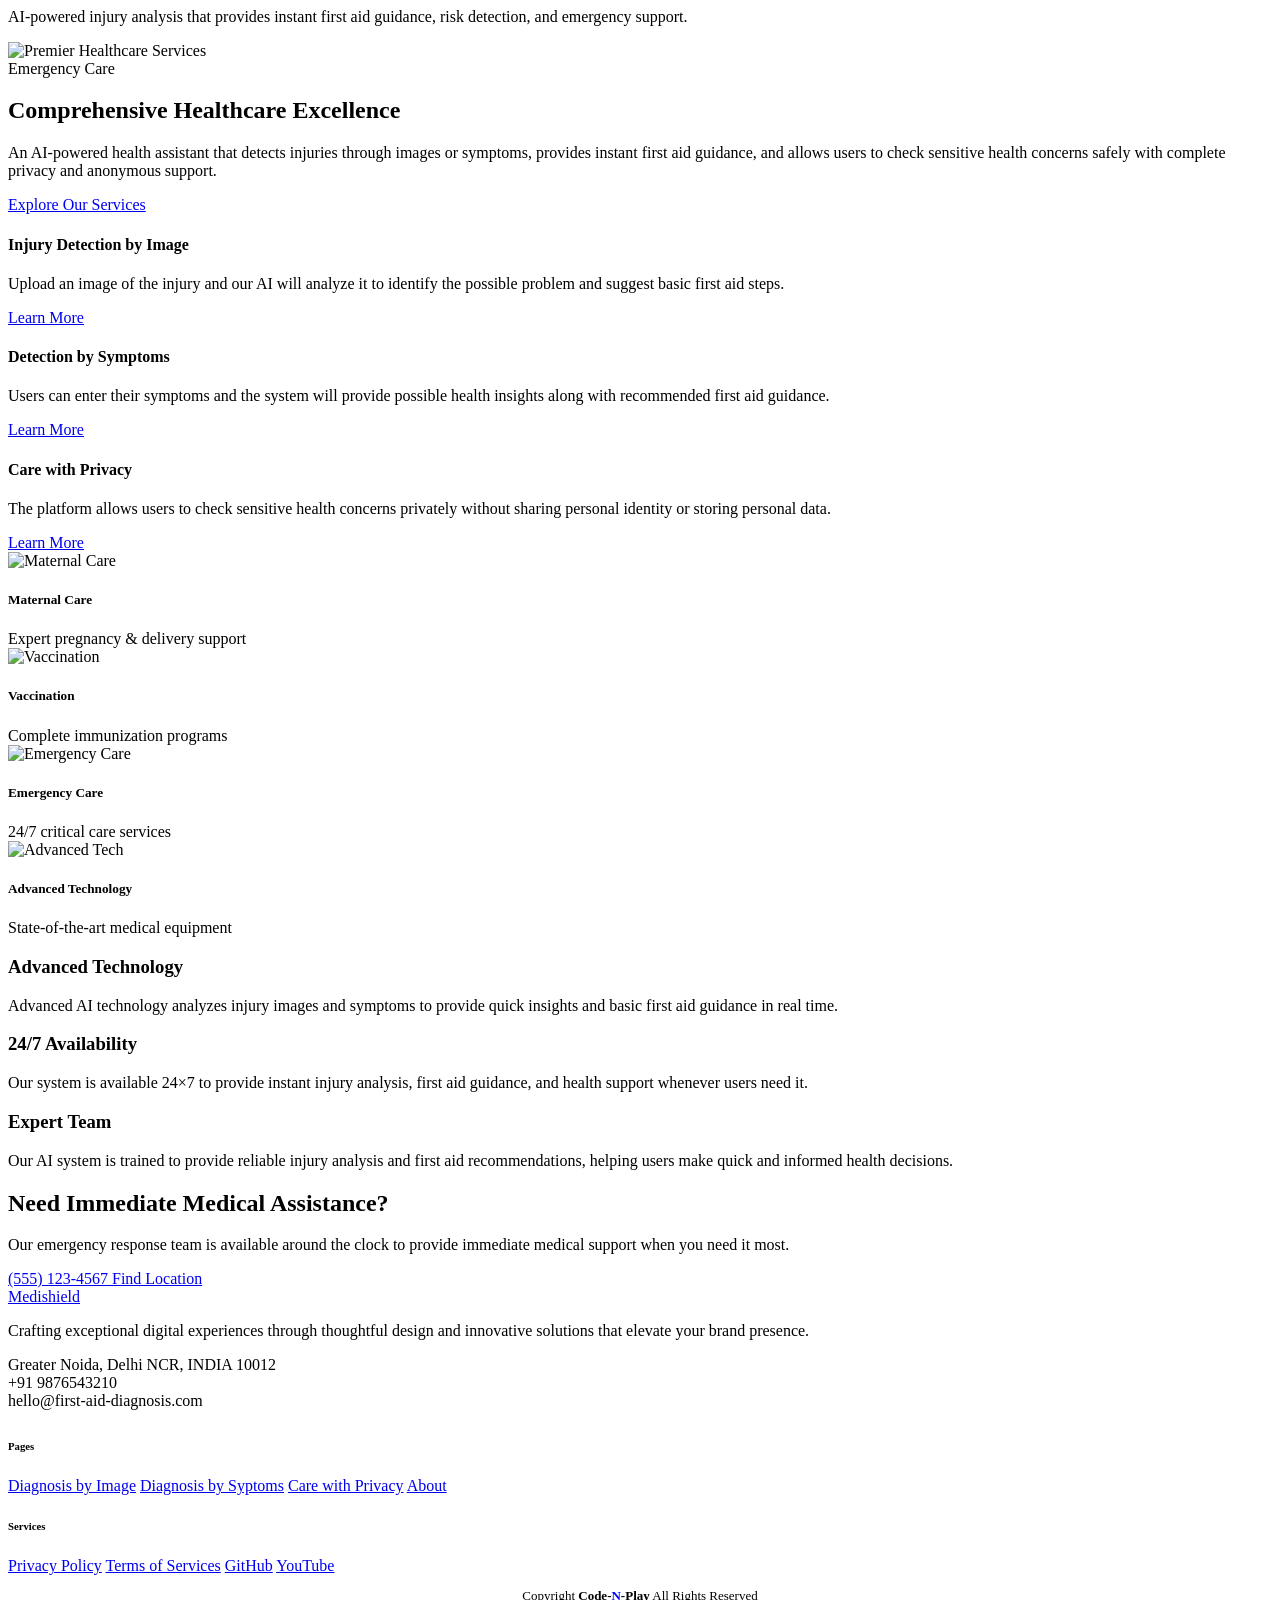
==== commit f371cbd2: "minor update" ====
--- a/templates/index.html
+++ b/templates/index.html
@@ -132,6 +132,10 @@
             font-weight: 700;
             border-radius: 25px;
             border-color: rgb(196, 7, 108);
+        }
+        .lastln{
+            font-size: 13px;
+            text-align: center;
         }
     </style>
 </head>
@@ -631,7 +635,8 @@
 
         </div>
 
-
+        <p class="lastln">Copyright <span style="font-weight: 700;">Code-<span style="color: blue;">N</span>-Play</span> All Rights Reserved</p>
+        <p class="lastln" style="margin-top: -15px;">Designed by <span style="font-weight: 700;">Neeraj</span> Distributed by <span style="font-weight: 700;">Code-<span style="color: blue;">N</span>-Play</span></p>
 
     </footer>
 
